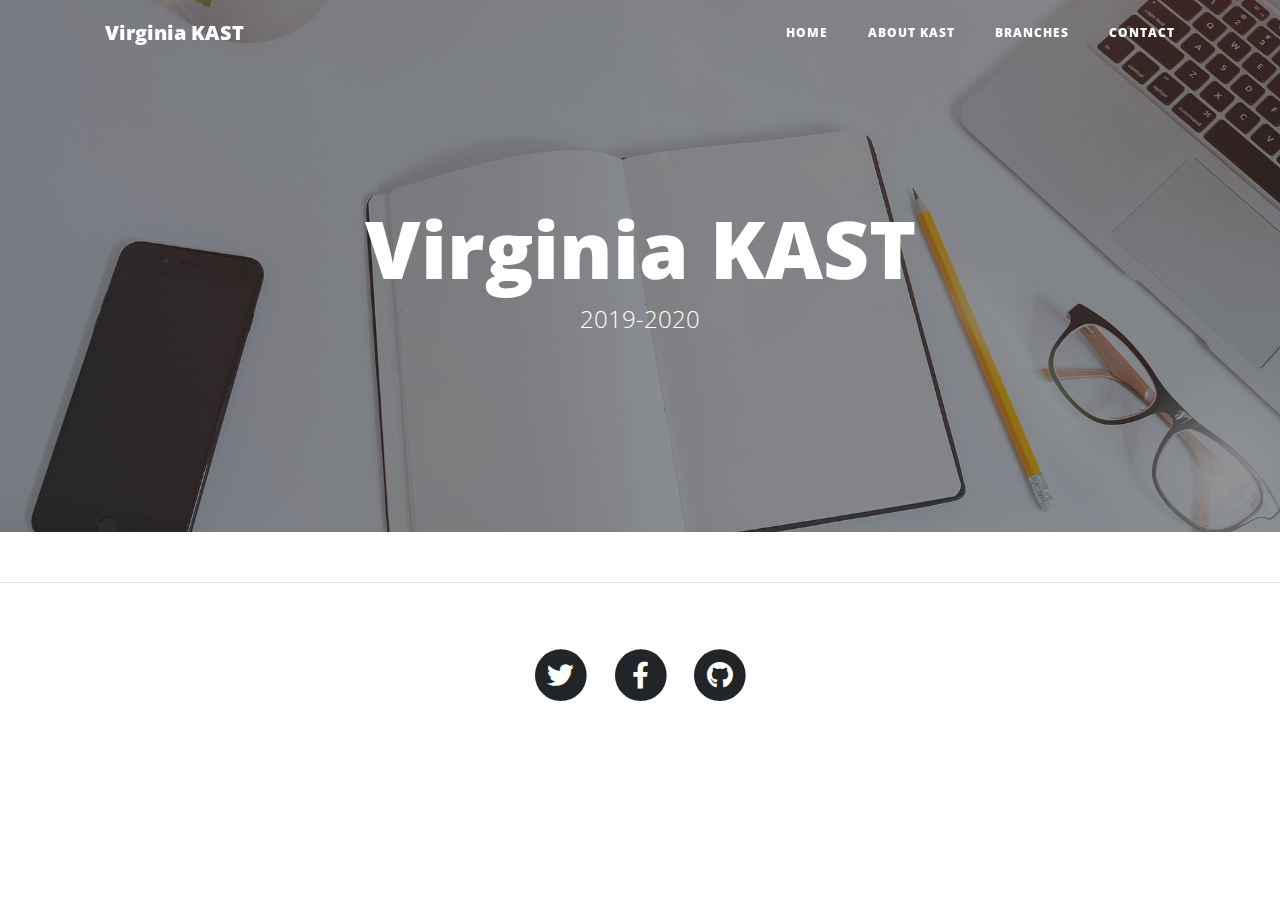
==== index.html @ d70a3e86 "css updates" ====
<!DOCTYPE html>
<html lang="en">

<head>

  <meta charset="utf-8">
  <meta name="viewport" content="width=device-width, initial-scale=1, shrink-to-fit=no">
  <meta name="description" content="">
  <meta name="author" content="">

  <title>Virginia KAST</title>

  <!-- Bootstrap core CSS -->
  <link href="vendor/bootstrap/css/bootstrap.min.css" rel="stylesheet">

  <!-- Custom fonts for this template -->
  <link href="vendor/fontawesome-free/css/all.min.css" rel="stylesheet" type="text/css">
  <link href='https://fonts.googleapis.com/css?family=Lora:400,700,400italic,700italic' rel='stylesheet' type='text/css'>
  <link href='https://fonts.googleapis.com/css?family=Open+Sans:300italic,400italic,600italic,700italic,800italic,400,300,600,700,800' rel='stylesheet' type='text/css'>

  <!-- Custom styles for this template -->
  <link href="css/clean-blog.css" rel="stylesheet">
  <link href="css/clean-blog.min.css" rel="stylesheet">
  <link href="css/index.css" rel="stylesheet">

</head>

<body>

  <!-- Navigation -->
  <nav class="navbar navbar-expand-lg navbar-light fixed-top" id="mainNav">
    <div class="container">
      <a class="navbar-brand topBar" href="index.html">Virginia KAST</a>
      <button class="navbar-toggler navbar-toggler-right" type="button" data-toggle="collapse" data-target="#navbarResponsive" aria-controls="navbarResponsive" aria-expanded="false" aria-label="Toggle navigation">
        Menu
        <i class="fas fa-bars"></i>
      </button>
      <div class="collapse navbar-collapse" id="navbarResponsive">
        <ul class="navbar-nav ml-auto">
          <li class="nav-item">
            <a class="nav-link" href="index.html">Home</a>
          </li>
          <li class="nav-item">
            <a class="nav-link" href="about.html">About KAST</a>
          </li>
          <li class="nav-item">
            <div class = "dropdown">
              <button class = "dropbtn">Branches</button>
              <!--<button class="dropbtn nav-link">Branches</button>-->
              <div class = "dropdown-content">
                <a href="branches.html">Overview</a>
                <a href="#">TJHSST</a>
              </div>
            </div>
            <!--<a class="nav-link" href="post.html">Branches</a>-->
          </li>
          <li class="nav-item">
            <a class="nav-link" href="contact.html">Contact</a>
          </li>
        </ul>
      </div>
    </div>
  </nav>

  <!-- Page Header -->
  <header class="masthead" style="background-image: url('img/home-bg.jpg')">
    <div class="overlay"></div>
    <div class="container">
      <div class="row">
        <div class="col-lg-8 col-md-10 mx-auto">
          <div class="site-heading">
            <h1>Virginia KAST</h1>
            <span class="subheading">2019-2020</span>
          </div>
        </div>
      </div>
    </div>
  </header>

  <!-- Main Content -->
  <!--
  <div class="container">
    <div class="row">
      <div class="col-lg-8 col-md-10 mx-auto">
        <div class="post-preview">
          <a href="post.html">
            <h2 class="post-title">
              Man must explore, and this is exploration at its greatest
            </h2>
            <h3 class="post-subtitle">
              Problems look mighty small from 150 miles up
            </h3>
          </a>
          <p class="post-meta">Posted by
            <a href="#">Start Bootstrap</a>
            on September 24, 2019</p>
        </div>
        <hr>
        <div class="post-preview">
          <a href="post.html">
            <h2 class="post-title">
              I believe every human has a finite number of heartbeats. I don't intend to waste any of mine.
            </h2>
          </a>
          <p class="post-meta">Posted by
            <a href="#">Start Bootstrap</a>
            on September 18, 2019</p>
        </div>
        <hr>
        <div class="post-preview">
          <a href="post.html">
            <h2 class="post-title">
              Science has not yet mastered prophecy
            </h2>
            <h3 class="post-subtitle">
              We predict too much for the next year and yet far too little for the next ten.
            </h3>
          </a>
          <p class="post-meta">Posted by
            <a href="#">Start Bootstrap</a>
            on August 24, 2019</p>
        </div>
        <hr>
        <div class="post-preview">
          <a href="post.html">
            <h2 class="post-title">
              Failure is not an option
            </h2>
            <h3 class="post-subtitle">
              Many say exploration is part of our destiny, but it’s actually our duty to future generations.
            </h3>
          </a>
          <p class="post-meta">Posted by
            <a href="#">Start Bootstrap</a>
            on July 8, 2019</p>
        </div>
        <hr>
        
        <div class="clearfix">
          <a class="btn btn-primary float-right" href="#">Older Posts &rarr;</a>
        </div>
      </div>
    </div>
  </div>
  -->
  
  <hr>

  <!-- Footer -->
  <footer>
    <div class="container">
      <div class="row">
        <div class="col-lg-8 col-md-10 mx-auto">
          <ul class="list-inline text-center">
            <li class="list-inline-item">
              <a href="https://twitter.com/kastnational">
                <span class="fa-stack fa-lg">
                  <i class="fas fa-circle fa-stack-2x"></i>
                  <i class="fab fa-twitter fa-stack-1x fa-inverse"></i>
                </span>
              </a>
            </li>
            <li class="list-inline-item">
              <a href="https://www.facebook.com/kastnonprofit/">
                <span class="fa-stack fa-lg">
                  <i class="fas fa-circle fa-stack-2x"></i>
                  <i class="fab fa-facebook-f fa-stack-1x fa-inverse"></i>
                </span>
              </a>
            </li>
            <li class="list-inline-item">
              <a href="https://kast.org/">
                <span class="fa-stack fa-lg">
                  <i class="fas fa-circle fa-stack-2x"></i>
                  <i class="fab fa-github fa-stack-1x fa-inverse"></i>
                </span>
              </a>
            </li>
          </ul>
          <!--<p>Created and maintained by Khushi Chawla</p>--> 
        </div>
      </div>
    </div>
  </footer>

  <!-- Bootstrap core JavaScript -->
  <script src="vendor/jquery/jquery.min.js"></script>
  <script src="vendor/bootstrap/js/bootstrap.bundle.min.js"></script>

  <!-- Custom scripts for this template -->
  <script src="js/clean-blog.min.js"></script>

</body>

</html>
---- css/clean-blog.css ----
/*!
 * Start Bootstrap - Clean Blog v5.0.8 (https://startbootstrap.com/template-overviews/clean-blog)
 * Copyright 2013-2019 Start Bootstrap
 * Licensed under MIT (https://github.com/BlackrockDigital/startbootstrap-clean-blog/blob/master/LICENSE)
 */

/*
 blue: 03006D
 yellow: FDC30A
*/

body {
  font-size: 20px;
  color: #212529;
  font-family: 'Lora', 'Times New Roman', serif;
}

p {
  line-height: 1.5;
  margin: 30px 0;
}

p a {
  text-decoration: underline;
}

h1,
h2,
h3,
h4,
h5,
h6 {
  font-weight: 800;
  font-family: 'Open Sans', 'Helvetica Neue', Helvetica, Arial, sans-serif;
}

a {
  color: #212529;
  transition: all 0.2s;
}

a:focus, a:hover {
  color: #0085A1;
}

blockquote {
  font-style: italic;
  color: #868e96;
}

.section-heading {
  font-size: 36px;
  font-weight: 700;
  margin-top: 60px;
}

.caption {
  font-size: 14px;
  font-style: italic;
  display: block;
  margin: 0;
  padding: 10px;
  text-align: center;
  border-bottom-right-radius: 5px;
  border-bottom-left-radius: 5px;
}

::-moz-selection {
  color: #fff;
  background: #0085A1;
  text-shadow: none;
}

::selection {
  color: #fff;
  background: #0085A1;
  text-shadow: none;
}

img::-moz-selection {
  color: #fff;
  background: transparent;
}

img::selection {
  color: #fff;
  background: transparent;
}

img::-moz-selection {
  color: #fff;
  background: transparent;
}

#mainNav {
  position: absolute;
  border-bottom: 1px solid #e9ecef;
  background-color: white;
  font-family: 'Open Sans', 'Helvetica Neue', Helvetica, Arial, sans-serif;
}

#mainNav .navbar-brand {
  font-weight: 800;
  color: #343a40;
}

#mainNav .navbar-toggler {
  font-size: 12px;
  font-weight: 800;
  padding: 13px;
  text-transform: uppercase;
  color: #343a40;
}

#mainNav .navbar-nav > li.nav-item > a {
  font-size: 12px;
  font-weight: 800;
  letter-spacing: 1px;
  text-transform: uppercase;
}

@media only screen and (min-width: 992px) {
  #mainNav {
    border-bottom: 1px solid transparent;
    background: transparent;
  }
  #mainNav .navbar-brand {
    padding: 10px 20px;
    color: #fff;
  }
  #mainNav .navbar-brand:focus, #mainNav .navbar-brand:hover {
    color: rgba(255, 255, 255, 0.8);
  }
  #mainNav .navbar-nav > li.nav-item > a {
    padding: 10px 20px;
    color: #fff;
  }
  #mainNav .navbar-nav > li.nav-item > a:focus, #mainNav .navbar-nav > li.nav-item > a:hover {
    color: rgba(255, 255, 255, 0.8);
  }
}

@media only screen and (min-width: 992px) {
  #mainNav {
    transition: background-color 0.2s;
    /* Force Hardware Acceleration in WebKit */
    transform: translate3d(0, 0, 0);
    -webkit-backface-visibility: hidden;
  }
  #mainNav.is-fixed {
    /* when the user scrolls down, we hide the header right above the viewport */
    position: fixed;
    top: -67px;
    transition: transform 0.2s;
    border-bottom: 1px solid white;
    background-color: rgba(255, 255, 255, 0.9);
  }
  #mainNav.is-fixed .navbar-brand {
    color: #212529;
  }
  #mainNav.is-fixed .navbar-brand:focus, #mainNav.is-fixed .navbar-brand:hover {
    color: #0085A1;
  }
  #mainNav.is-fixed .navbar-nav > li.nav-item > a {
    color: #212529;
  }
  #mainNav.is-fixed .navbar-nav > li.nav-item > a:focus, #mainNav.is-fixed .navbar-nav > li.nav-item > a:hover {
    color: #0085A1;
  }
  #mainNav.is-visible {
    /* if the user changes the scrolling direction, we show the header */
    transform: translate3d(0, 100%, 0);
  }
}

header.masthead {
  margin-bottom: 50px;
  background: no-repeat center center;
  background-color: #868e96;
  background-attachment: scroll;
  position: relative;
  background-size: cover;
}

header.masthead .overlay {
  position: absolute;
  top: 0;
  left: 0;
  height: 100%;
  width: 100%;
  background-color: #212529;
  opacity: 0.5;
}

header.masthead .page-heading,
header.masthead .post-heading,
header.masthead .site-heading {
  padding: 200px 0 150px;
  color: white;
}

@media only screen and (min-width: 768px) {
  header.masthead .page-heading,
  header.masthead .post-heading,
  header.masthead .site-heading {
    padding: 200px 0;
  }
}

header.masthead .page-heading,
header.masthead .site-heading {
  text-align: center;
}

header.masthead .page-heading h1,
header.masthead .site-heading h1 {
  font-size: 50px;
  margin-top: 0;
}

header.masthead .page-heading .subheading,
header.masthead .site-heading .subheading {
  font-size: 24px;
  font-weight: 300;
  line-height: 1.1;
  display: block;
  margin: 10px 0 0;
  font-family: 'Open Sans', 'Helvetica Neue', Helvetica, Arial, sans-serif;
}

@media only screen and (min-width: 768px) {
  header.masthead .page-heading h1,
  header.masthead .site-heading h1 {
    font-size: 80px;
  }
}

header.masthead .post-heading h1 {
  font-size: 35px;
}

header.masthead .post-heading .meta,
header.masthead .post-heading .subheading {
  line-height: 1.1;
  display: block;
}

header.masthead .post-heading .subheading {
  font-size: 24px;
  font-weight: 600;
  margin: 10px 0 30px;
  font-family: 'Open Sans', 'Helvetica Neue', Helvetica, Arial, sans-serif;
}

header.masthead .post-heading .meta {
  font-size: 20px;
  font-weight: 300;
  font-style: italic;
  font-family: 'Lora', 'Times New Roman', serif;
}

header.masthead .post-heading .meta a {
  color: #fff;
}

@media only screen and (min-width: 768px) {
  header.masthead .post-heading h1 {
    font-size: 55px;
  }
  header.masthead .post-heading .subheading {
    font-size: 30px;
  }
}

.post-preview > a {
  color: #212529;
}

.post-preview > a:focus, .post-preview > a:hover {
  text-decoration: none;
  color: #0085A1;
}

.post-preview > a > .post-title {
  font-size: 30px;
  margin-top: 30px;
  margin-bottom: 10px;
}

.post-preview > a > .post-subtitle {
  font-weight: 300;
  margin: 0 0 10px;
}

.post-preview > .post-meta {
  font-size: 18px;
  font-style: italic;
  margin-top: 0;
  color: #868e96;
}

.post-preview > .post-meta > a {
  text-decoration: none;
  color: #212529;
}

.post-preview > .post-meta > a:focus, .post-preview > .post-meta > a:hover {
  text-decoration: underline;
  color: #0085A1;
}

@media only screen and (min-width: 768px) {
  .post-preview > a > .post-title {
    font-size: 36px;
  }
}

.floating-label-form-group {
  font-size: 14px;
  position: relative;
  margin-bottom: 0;
  padding-bottom: 0.5em;
  border-bottom: 1px solid #dee2e6;
}

.floating-label-form-group input,
.floating-label-form-group textarea {
  font-size: 1.5em;
  position: relative;
  z-index: 1;
  padding: 0;
  resize: none;
  border: none;
  border-radius: 0;
  background: none;
  box-shadow: none !important;
  font-family: 'Lora', 'Times New Roman', serif;
}

.floating-label-form-group input::-webkit-input-placeholder,
.floating-label-form-group textarea::-webkit-input-placeholder {
  color: #868e96;
  font-family: 'Lora', 'Times New Roman', serif;
}

.floating-label-form-group label {
  font-size: 0.85em;
  line-height: 1.764705882em;
  position: relative;
  z-index: 0;
  top: 2em;
  display: block;
  margin: 0;
  transition: top 0.3s ease, opacity 0.3s ease;
  vertical-align: middle;
  vertical-align: baseline;
  opacity: 0;
}

.floating-label-form-group .help-block {
  margin: 15px 0;
}

.floating-label-form-group-with-value label {
  top: 0;
  opacity: 1;
}

.floating-label-form-group-with-focus label {
  color: #0085A1;
}

form .form-group:first-child .floating-label-form-group {
  border-top: 1px solid #dee2e6;
}

footer {
  padding: 50px 0 65px;
}

footer .list-inline {
  margin: 0;
  padding: 0;
}

footer .copyright {
  font-size: 14px;
  margin-bottom: 0;
  text-align: center;
}

.btn {
  font-size: 14px;
  font-weight: 800;
  padding: 15px 25px;
  letter-spacing: 1px;
  text-transform: uppercase;
  border-radius: 0;
  font-family: 'Open Sans', 'Helvetica Neue', Helvetica, Arial, sans-serif;
}

.btn-primary {
  background-color: #0085A1;
  border-color: #0085A1;
}

.btn-primary:hover, .btn-primary:focus, .btn-primary:active {
  color: #fff;
  background-color: #00657b !important;
  border-color: #00657b !important;
}

.btn-lg {
  font-size: 16px;
  padding: 25px 35px;
}

/* Dropdown Button */
.dropbtn {
  padding: 10px 20px;
  color: #fff;
  font-size: 12px;
  font-weight: 800;
  letter-spacing: 1px;
  text-transform: uppercase; 
  background-color: transparent;
  border: none;
  transition: all .2s;

}

/* The container <div> - needed to position the dropdown content */
/*.dropdown {
  position: relative;
  display: inline-block;
}*/

/* Dropdown Content (Hidden by Default) */
.dropdown-content {
  display: none;
  position: absolute;
  background-color: #f1f1f1;
  min-width: 120px;
  /*box-shadow: 0px 8px 16px 0px rgba(0,0,0,0.2);*/
  z-index: 1;
}

/* Links inside the dropdown */
.dropdown-content a {
  color: black;
  padding: 12px 10px;
  text-decoration: none;
  font-size: 12px;
  font-weight: 600;
  letter-spacing: 1px;
  text-transform: uppercase;
  display: block;
  color: grey; 
}

/* Change color of dropdown links on hover */
.dropdown-content a:hover {
  /*background-color: #FDC30A;
  color: white;*/
  background-color: lightgrey;
  color: white;
}

/* Show the dropdown menu on hover */
.dropdown:hover .dropdown-content {display: block;}

/* Change the background color of the dropdown button when the dropdown content is shown */
.dropdown:hover .dropbtn {color: #E0E0E1}
---- css/clean-blog.min.css ----
/*!
 * Start Bootstrap - Clean Blog v5.0.8 (https://startbootstrap.com/template-overviews/clean-blog)
 * Copyright 2013-2019 Start Bootstrap
 * Licensed under MIT (https://github.com/BlackrockDigital/startbootstrap-clean-blog/blob/master/LICENSE)
 */body{font-size:20px;color:#212529;font-family:Lora,'Times New Roman',serif}p{line-height:1.5;margin:30px 0}p a{text-decoration:underline}h1,h2,h3,h4,h5,h6{font-weight:800;font-family:'Open Sans','Helvetica Neue',Helvetica,Arial,sans-serif}a{color:#212529;transition:all .2s}a:focus,a:hover{color:#0085a1}blockquote{font-style:italic;color:#868e96}.section-heading{font-size:36px;font-weight:700;margin-top:60px}.caption{font-size:14px;font-style:italic;display:block;margin:0;padding:10px;text-align:center;border-bottom-right-radius:5px;border-bottom-left-radius:5px}::-moz-selection{color:#fff;background:#0085a1;text-shadow:none}::selection{color:#fff;background:#0085a1;text-shadow:none}img::-moz-selection{color:#fff;background:0 0}img::selection{color:#fff;background:0 0}img::-moz-selection{color:#fff;background:0 0}#mainNav{position:absolute;border-bottom:1px solid #e9ecef;background-color:#fff;font-family:'Open Sans','Helvetica Neue',Helvetica,Arial,sans-serif}#mainNav .navbar-brand{font-weight:800;color:#343a40}#mainNav .navbar-toggler{font-size:12px;font-weight:800;padding:13px;text-transform:uppercase;color:#343a40}#mainNav .navbar-nav>li.nav-item>a{font-size:12px;font-weight:800;letter-spacing:1px;text-transform:uppercase}@media only screen and (min-width:992px){#mainNav{border-bottom:1px solid transparent;background:0 0}#mainNav .navbar-brand{padding:10px 20px;color:#fff}#mainNav .navbar-brand:focus,#mainNav .navbar-brand:hover{color:rgba(255,255,255,.8)}#mainNav .navbar-nav>li.nav-item>a{padding:10px 20px;color:#fff}#mainNav .navbar-nav>li.nav-item>a:focus,#mainNav .navbar-nav>li.nav-item>a:hover{color:rgba(255,255,255,.8)}}@media only screen and (min-width:992px){#mainNav{transition:background-color .2s;transform:translate3d(0,0,0);-webkit-backface-visibility:hidden}#mainNav.is-fixed{position:fixed;top:-67px;transition:transform .2s;border-bottom:1px solid #fff;background-color:rgba(255,255,255,.9)}#mainNav.is-fixed .navbar-brand{color:#212529}#mainNav.is-fixed .navbar-brand:focus,#mainNav.is-fixed .navbar-brand:hover{color:#0085a1}#mainNav.is-fixed .navbar-nav>li.nav-item>a{color:#212529}#mainNav.is-fixed .navbar-nav>li.nav-item>a:focus,#mainNav.is-fixed .navbar-nav>li.nav-item>a:hover{color:#0085a1}#mainNav.is-visible{transform:translate3d(0,100%,0)}}header.masthead{margin-bottom:50px;background:no-repeat center center;background-color:#868e96;background-attachment:scroll;position:relative;background-size:cover}header.masthead .overlay{position:absolute;top:0;left:0;height:100%;width:100%;background-color:#212529;opacity:.5}header.masthead .page-heading,header.masthead .post-heading,header.masthead .site-heading{padding:200px 0 150px;color:#fff}@media only screen and (min-width:768px){header.masthead .page-heading,header.masthead .post-heading,header.masthead .site-heading{padding:200px 0}}header.masthead .page-heading,header.masthead .site-heading{text-align:center}header.masthead .page-heading h1,header.masthead .site-heading h1{font-size:50px;margin-top:0}header.masthead .page-heading .subheading,header.masthead .site-heading .subheading{font-size:24px;font-weight:300;line-height:1.1;display:block;margin:10px 0 0;font-family:'Open Sans','Helvetica Neue',Helvetica,Arial,sans-serif}@media only screen and (min-width:768px){header.masthead .page-heading h1,header.masthead .site-heading h1{font-size:80px}}header.masthead .post-heading h1{font-size:35px}header.masthead .post-heading .meta,header.masthead .post-heading .subheading{line-height:1.1;display:block}header.masthead .post-heading .subheading{font-size:24px;font-weight:600;margin:10px 0 30px;font-family:'Open Sans','Helvetica Neue',Helvetica,Arial,sans-serif}header.masthead .post-heading .meta{font-size:20px;font-weight:300;font-style:italic;font-family:Lora,'Times New Roman',serif}header.masthead .post-heading .meta a{color:#fff}@media only screen and (min-width:768px){header.masthead .post-heading h1{font-size:55px}header.masthead .post-heading .subheading{font-size:30px}}.post-preview>a{color:#212529}.post-preview>a:focus,.post-preview>a:hover{text-decoration:none;color:#0085a1}.post-preview>a>.post-title{font-size:30px;margin-top:30px;margin-bottom:10px}.post-preview>a>.post-subtitle{font-weight:300;margin:0 0 10px}.post-preview>.post-meta{font-size:18px;font-style:italic;margin-top:0;color:#868e96}.post-preview>.post-meta>a{text-decoration:none;color:#212529}.post-preview>.post-meta>a:focus,.post-preview>.post-meta>a:hover{text-decoration:underline;color:#0085a1}@media only screen and (min-width:768px){.post-preview>a>.post-title{font-size:36px}}.floating-label-form-group{font-size:14px;position:relative;margin-bottom:0;padding-bottom:.5em;border-bottom:1px solid #dee2e6}.floating-label-form-group input,.floating-label-form-group textarea{font-size:1.5em;position:relative;z-index:1;padding:0;resize:none;border:none;border-radius:0;background:0 0;box-shadow:none!important;font-family:Lora,'Times New Roman',serif}.floating-label-form-group input::-webkit-input-placeholder,.floating-label-form-group textarea::-webkit-input-placeholder{color:#868e96;font-family:Lora,'Times New Roman',serif}.floating-label-form-group label{font-size:.85em;line-height:1.764705882em;position:relative;z-index:0;top:2em;display:block;margin:0;transition:top .3s ease,opacity .3s ease;vertical-align:middle;vertical-align:baseline;opacity:0}.floating-label-form-group .help-block{margin:15px 0}.floating-label-form-group-with-value label{top:0;opacity:1}.floating-label-form-group-with-focus label{color:#0085a1}form .form-group:first-child .floating-label-form-group{border-top:1px solid #dee2e6}footer{padding:50px 0 65px}footer .list-inline{margin:0;padding:0}footer .copyright{font-size:14px;margin-bottom:0;text-align:center}.btn{font-size:14px;font-weight:800;padding:15px 25px;letter-spacing:1px;text-transform:uppercase;border-radius:0;font-family:'Open Sans','Helvetica Neue',Helvetica,Arial,sans-serif}.btn-primary{background-color:#0085a1;border-color:#0085a1}.btn-primary:active,.btn-primary:focus,.btn-primary:hover{color:#fff;background-color:#00657b!important;border-color:#00657b!important}.btn-lg{font-size:16px;padding:25px 35px}
---- css/index.css ----
.topBar {
  color: #1224C0;
}
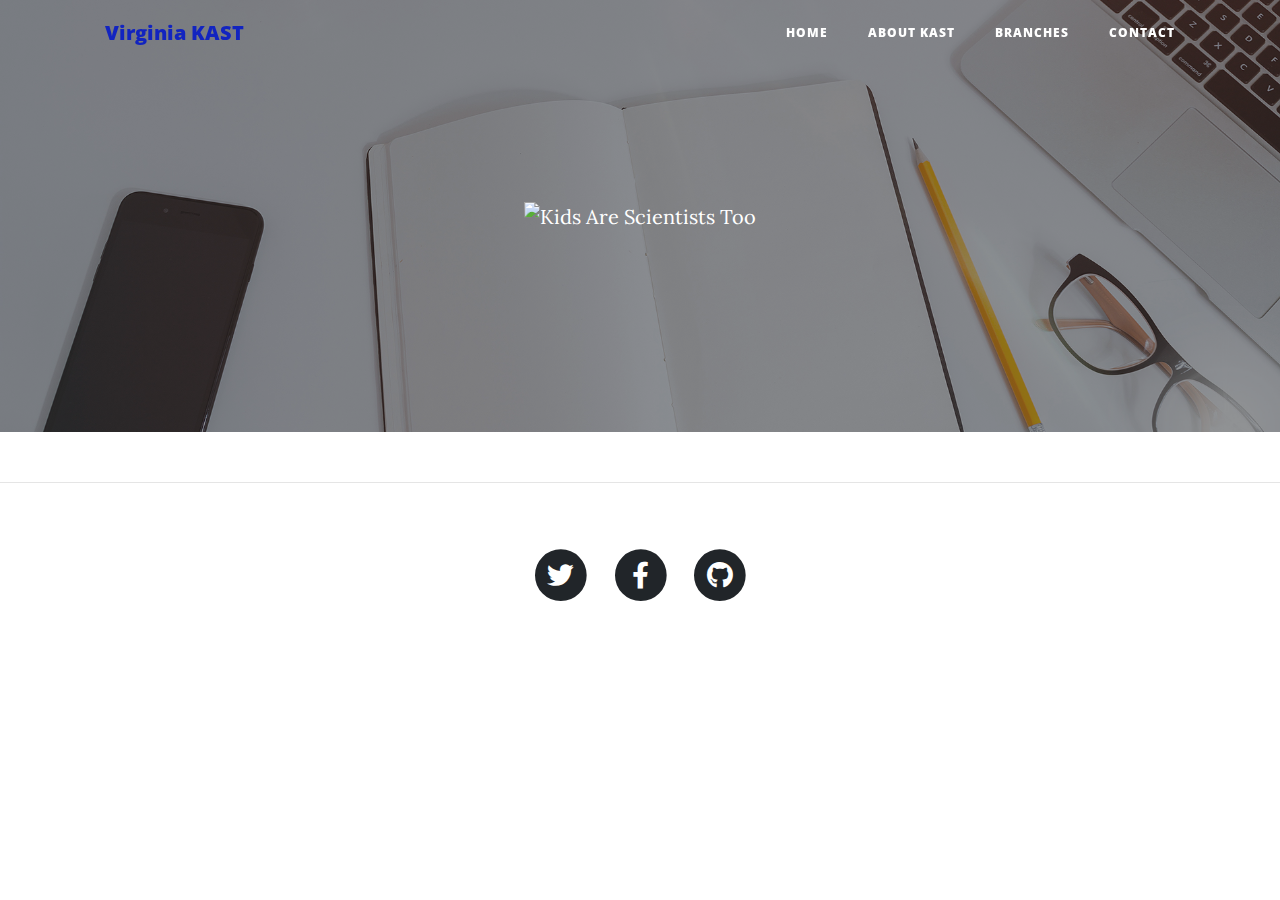
==== commit 9c10982b: "home page image" ====
--- a/index.html
+++ b/index.html
@@ -69,8 +69,7 @@
       <div class="row">
         <div class="col-lg-8 col-md-10 mx-auto">
           <div class="site-heading">
-            <h1>Virginia KAST</h1>
-            <span class="subheading">2019-2020</span>
+            <img src="kast-logo.png" alt="Kids Are Scientists Too">
           </div>
         </div>
       </div>
--- a/css/index.css
+++ b/css/index.css
@@ -1,3 +1,3 @@
 .topBar {
-  color: #1224C0;
+  color: #1224C0 !important;
 }
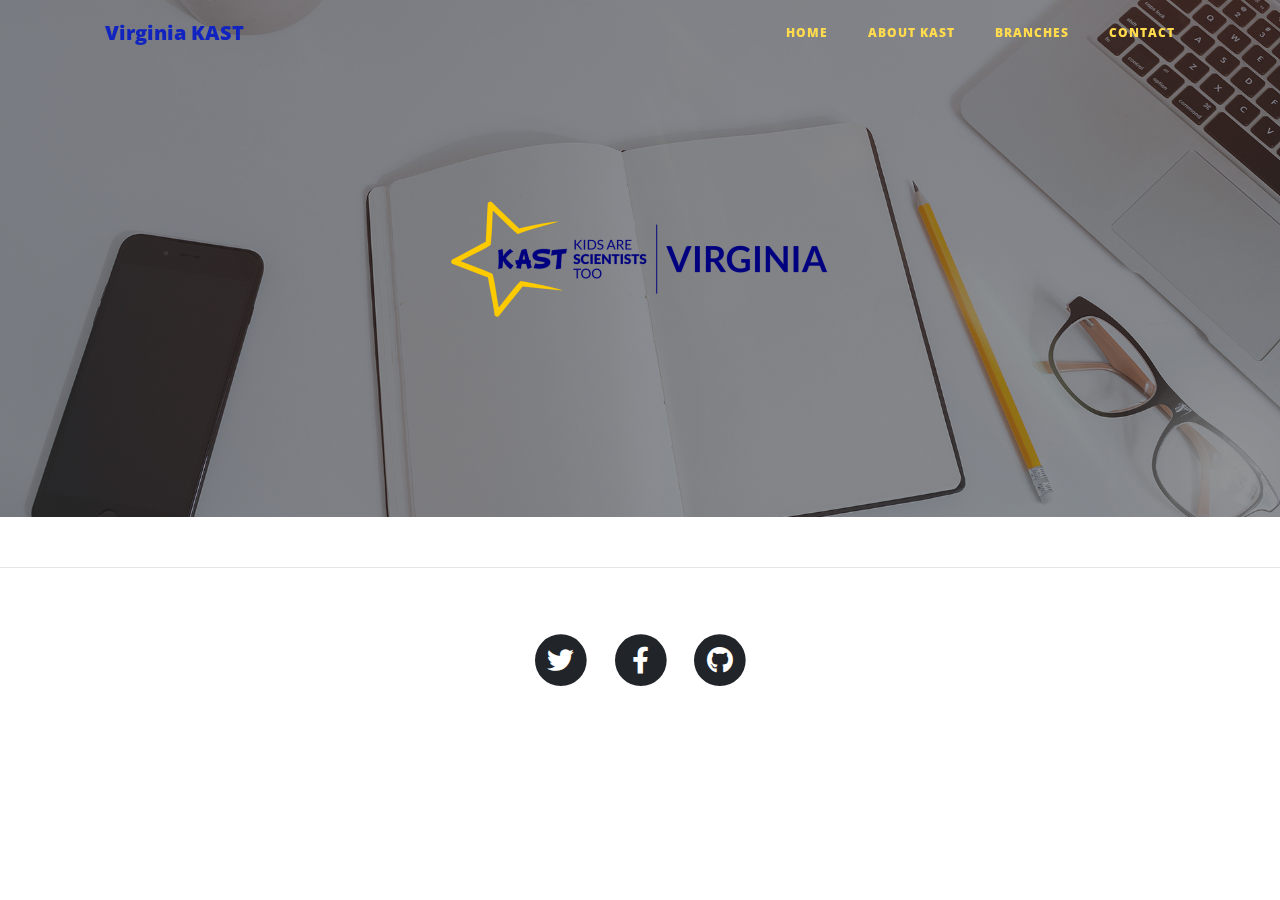
==== commit 49473ecb: "css updates" ====
--- a/index.html
+++ b/index.html
@@ -38,14 +38,14 @@
       <div class="collapse navbar-collapse" id="navbarResponsive">
         <ul class="navbar-nav ml-auto">
           <li class="nav-item">
-            <a class="nav-link" href="index.html">Home</a>
+            <a class="nav-link tabs" href="index.html">Home</a>
           </li>
           <li class="nav-item">
-            <a class="nav-link" href="about.html">About KAST</a>
+            <a class="nav-link tabs" href="about.html">About KAST</a>
           </li>
           <li class="nav-item">
             <div class = "dropdown">
-              <button class = "dropbtn">Branches</button>
+              <button class = "dropbtn tabs">Branches</button>
               <!--<button class="dropbtn nav-link">Branches</button>-->
               <div class = "dropdown-content">
                 <a href="branches.html">Overview</a>
@@ -55,7 +55,7 @@
             <!--<a class="nav-link" href="post.html">Branches</a>-->
           </li>
           <li class="nav-item">
-            <a class="nav-link" href="contact.html">Contact</a>
+            <a class="nav-link tabs" href="contact.html">Contact</a>
           </li>
         </ul>
       </div>
@@ -69,7 +69,7 @@
       <div class="row">
         <div class="col-lg-8 col-md-10 mx-auto">
           <div class="site-heading">
-            <img src="kast-logo.png" alt="Kids Are Scientists Too">
+            <img src="img/kast-logo.png" alt="Kids Are Scientists Too">
           </div>
         </div>
       </div>
--- a/css/index.css
+++ b/css/index.css
@@ -1,3 +1,7 @@
 .topBar {
   color: #1224C0 !important;
 }
+
+.tabs {
+  color: #ffdb4d !important;
+}
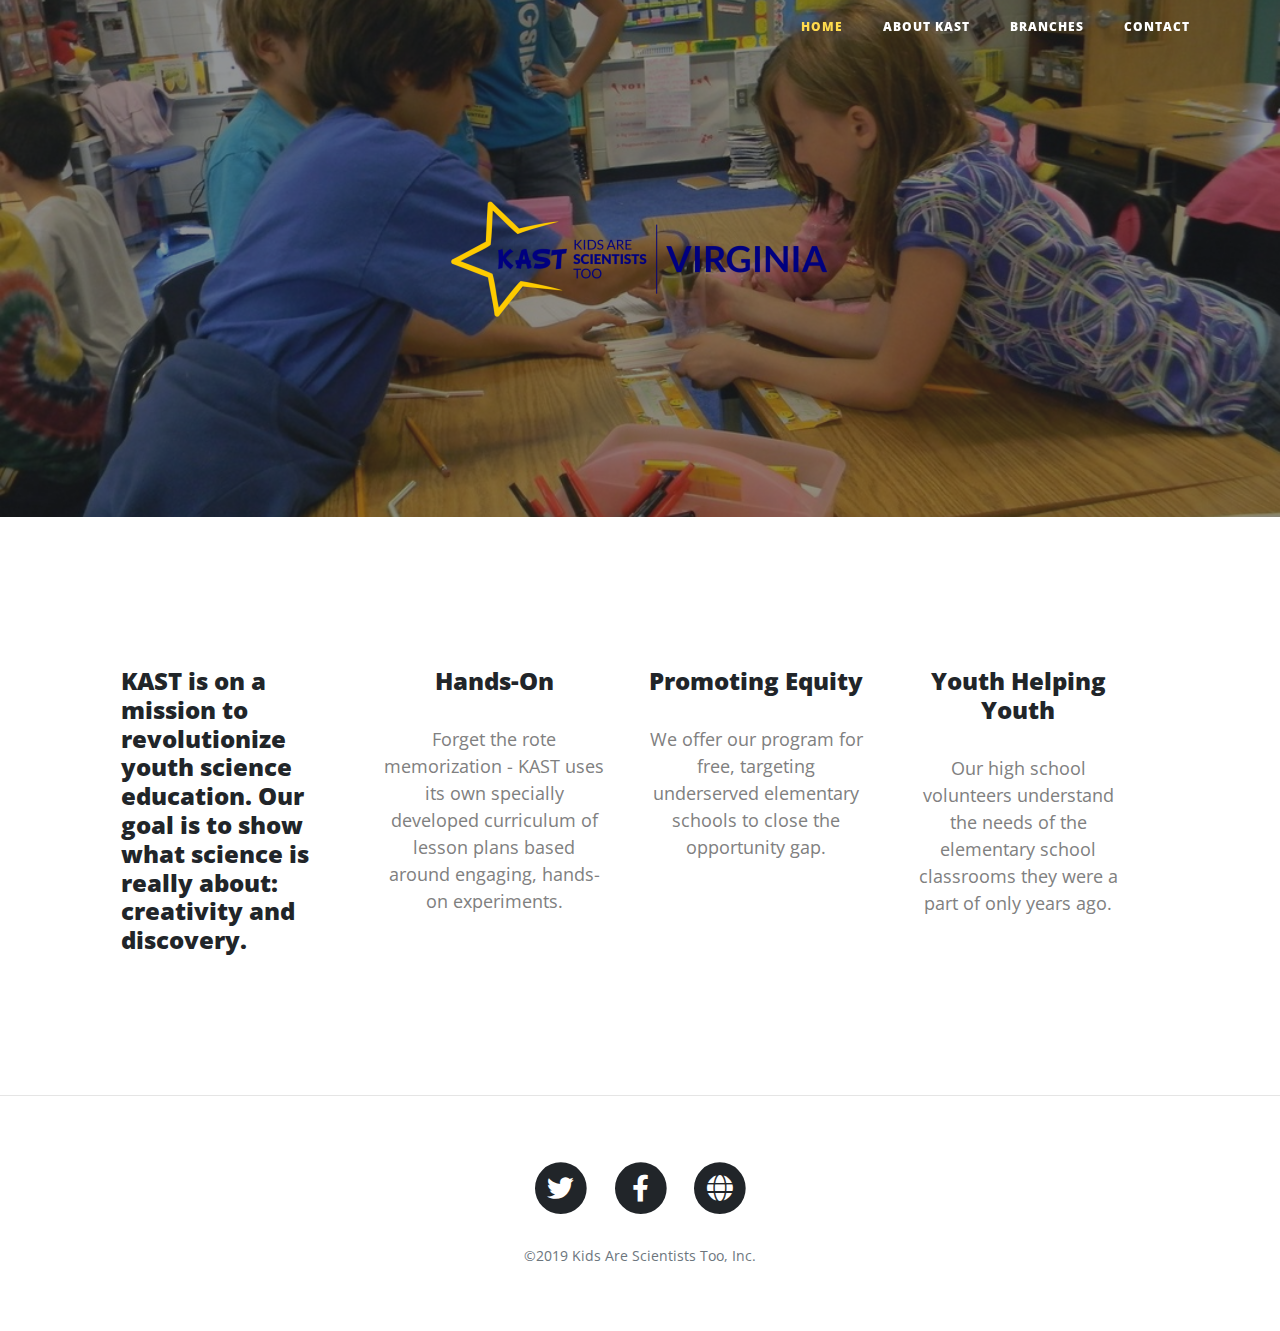
==== commit 307d982b: "basic info/formatting" ====
--- a/index.html
+++ b/index.html
@@ -30,8 +30,7 @@
   <!-- Navigation -->
   <nav class="navbar navbar-expand-lg navbar-light fixed-top" id="mainNav">
     <div class="container">
-      <a class="navbar-brand topBar" href="index.html">Virginia KAST</a>
-      <button class="navbar-toggler navbar-toggler-right" type="button" data-toggle="collapse" data-target="#navbarResponsive" aria-controls="navbarResponsive" aria-expanded="false" aria-label="Toggle navigation">
+     <button class="navbar-toggler navbar-toggler-right" type="button" data-toggle="collapse" data-target="#navbarResponsive" aria-controls="navbarResponsive" aria-expanded="false" aria-label="Toggle navigation">
         Menu
         <i class="fas fa-bars"></i>
       </button>
@@ -41,21 +40,23 @@
             <a class="nav-link tabs" href="index.html">Home</a>
           </li>
           <li class="nav-item">
-            <a class="nav-link tabs" href="about.html">About KAST</a>
+            <a class="nav-link" href="about.html">About KAST</a>
           </li>
           <li class="nav-item">
             <div class = "dropdown">
-              <button class = "dropbtn tabs">Branches</button>
+              <button class = "dropbtn">Branches</button>
               <!--<button class="dropbtn nav-link">Branches</button>-->
-              <div class = "dropdown-content">
-                <a href="branches.html">Overview</a>
-                <a href="#">TJHSST</a>
-              </div>
+              <div class = "dropdown-content"> 
+                <a href="liberty.html">Liberty High School</a>
+                <a href="maggie.html">Maggie Walker Governer's School</a>
+                <a href="midlothian.html">Midlothian High School</a>
+                <a href="tjhsst.html">TJHSST</a>
+              </div>              
             </div>
             <!--<a class="nav-link" href="post.html">Branches</a>-->
           </li>
           <li class="nav-item">
-            <a class="nav-link tabs" href="contact.html">Contact</a>
+            <a class="nav-link" href="contact.html">Contact</a>
           </li>
         </ul>
       </div>
@@ -76,8 +77,39 @@
     </div>
   </header>
 
-  <!-- Main Content -->
-  <!--
+
+    <p></p>
+    <div class = "row sidespacing">
+      <div class="column2"> 
+        <!--<img src="/w3images/team1.jpg" alt="Jane" style="width:100%">-->
+        <div class="container">
+          <h4>KAST is on a mission to revolutionize youth science education. Our goal is to show what science is really about: creativity and discovery.</h4> 
+        </div>
+      </div>
+      <div class = "column2">
+        <!--<img src="/w3images/team1.jpg" alt="Jane" style="width:100%">-->
+        <div class="container">
+          <h4 class = "centered">Hands-On</h4>
+          <p class = "centered position">Forget the rote memorization - KAST uses its own specially developed curriculum of lesson plans based around engaging, hands-on experiments.</p>
+        </div>
+      </div>
+      <div class = "column2">       
+        <!--<img src="/w3images/team1.jpg" alt="Jane" style="width:100%">-->
+        <div class="container">
+          <h4 class = "centered">Promoting Equity</h4>
+          <p class = "centered position">We offer our program for free, targeting underserved elementary schools to close the opportunity gap.</p>
+        </div>
+      </div>
+      <div class = "column2">       
+        <!--<img src="/w3images/team1.jpg" alt="Jane" style="width:100%">-->
+        <div class="container">
+          <h4 class = "centered">Youth Helping Youth</h4> 
+          <p class = "centered position">Our high school volunteers understand the needs of the elementary school classrooms they were a part of only years ago.</p>
+        </div>
+      </div>
+    </div>
+
+  <!-- Main Content 
   <div class="container">
     <div class="row">
       <div class="col-lg-8 col-md-10 mx-auto">
@@ -111,8 +143,7 @@
             <h2 class="post-title">
               Science has not yet mastered prophecy
             </h2>
-            <h3 class="post-subtitle">
-              We predict too much for the next year and yet far too little for the next ten.
+            <h3 class="post-subtitle">We predict too much for the next year and yet far too little for the next ten.
             </h3>
           </a>
           <p class="post-meta">Posted by
@@ -140,9 +171,9 @@
         </div>
       </div>
     </div>
-  </div>
-  -->
+  </div>-->
   
+
   <hr>
 
   <!-- Footer -->
@@ -171,11 +202,12 @@
               <a href="https://kast.org/">
                 <span class="fa-stack fa-lg">
                   <i class="fas fa-circle fa-stack-2x"></i>
-                  <i class="fab fa-github fa-stack-1x fa-inverse"></i>
+                  <i class="fa fa-globe fa-stack-1x fa-inverse"></i>
                 </span>
               </a>
             </li>
           </ul>
+	  <p class="copyright text-muted">©2019 Kids Are Scientists Too, Inc.</p>
           <!--<p>Created and maintained by Khushi Chawla</p>--> 
         </div>
       </div>
--- a/css/clean-blog.css
+++ b/css/clean-blog.css
@@ -109,7 +109,7 @@
   font-weight: 800;
   padding: 13px;
   text-transform: uppercase;
-  color: #343a40;
+  color: #1212a3;
 }
 
 #mainNav .navbar-nav > li.nav-item > a {
@@ -137,6 +137,7 @@
   }
   #mainNav .navbar-nav > li.nav-item > a:focus, #mainNav .navbar-nav > li.nav-item > a:hover {
     color: rgba(255, 255, 255, 0.8);
+    color: #1212a3 !important;
   }
 }
 
@@ -161,7 +162,13 @@
   #mainNav.is-fixed .navbar-brand:focus, #mainNav.is-fixed .navbar-brand:hover {
     color: #0085A1;
   }
+  #mainNav.is-fixed .navbar-brand:focus, #mainNav.is-fixed .dropbtn:hover {
+    color: #0085A1;
+  }
   #mainNav.is-fixed .navbar-nav > li.nav-item > a {
+    color: #212529;
+  }
+  #mainNav.is-fixed .dropbtn {
     color: #212529;
   }
   #mainNav.is-fixed .navbar-nav > li.nav-item > a:focus, #mainNav.is-fixed .navbar-nav > li.nav-item > a:hover {
@@ -400,14 +407,14 @@
 }
 
 .btn-primary {
-  background-color: #0085A1;
+  background-color: #1224C0 !important;
   border-color: #0085A1;
 }
 
 .btn-primary:hover, .btn-primary:focus, .btn-primary:active {
   color: #fff;
-  background-color: #00657b !important;
-  border-color: #00657b !important;
+  background-color: #1212a3 !important;
+  border-color: #1212a3 !important;
 }
 
 .btn-lg {
@@ -470,4 +477,4 @@
 .dropdown:hover .dropdown-content {display: block;}
 
 /* Change the background color of the dropdown button when the dropdown content is shown */
-.dropdown:hover .dropbtn {color: #E0E0E1}
+.dropdown:hover .dropbtn {color: #1212a3 !important}
--- a/css/index.css
+++ b/css/index.css
@@ -5,3 +5,58 @@
 .tabs {
   color: #ffdb4d !important;
 }
+
+
+.column {
+  float: left;
+  width: 31%;
+  margin-bottom: 16px;
+  padding: 0 8px;
+  font-size: 18px;
+}
+
+.column2 {
+  float: left;
+  width: 20%;
+  margin-bottom: 16px;
+  padding: 0 20px;
+  font-size: 18px;
+}
+
+.container {
+  padding: 0 16px;
+}
+
+.container::after, .row::after {
+  content: "";
+  clear: both;
+  display: table;
+}
+
+*, *:before, *:after {
+  box-sizing: inherit;
+}
+
+
+.position {
+  color: grey;
+}
+
+.sidespacing {
+  padding: 100px;
+}
+
+.centered {
+  text-align: center;
+}
+
+.centeredimg{
+  display: block;
+  margin-left: auto;
+  margin-right: auto;
+  background-size: cover !important;
+}
+
+p {
+  font-family: 'Open Sans','Helvetica Neue',Helvetica,Arial,sans-serif !important; 
+}
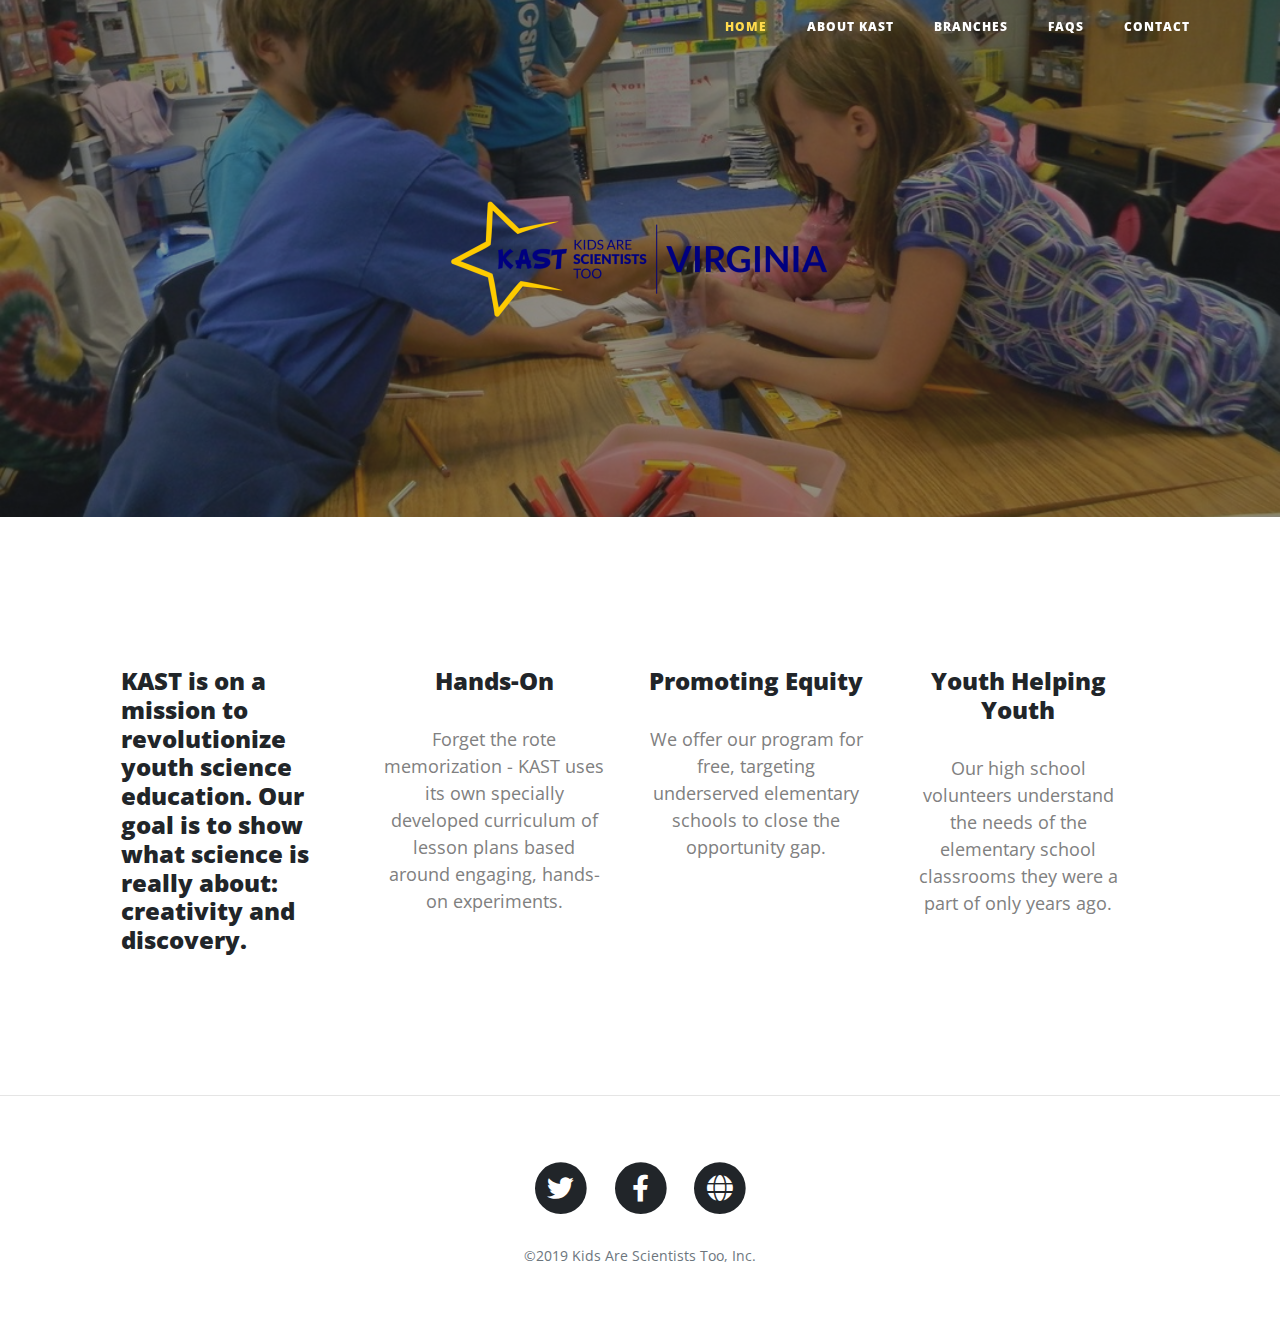
==== commit c6b76676: "changed tab order" ====
--- a/index.html
+++ b/index.html
@@ -54,6 +54,9 @@
               </div>              
             </div>
             <!--<a class="nav-link" href="post.html">Branches</a>-->
+          </li>
+          <li class="nav-item">
+            <a class="nav-link" href="faq.html">FAQs</a>
           </li>
           <li class="nav-item">
             <a class="nav-link" href="contact.html">Contact</a>
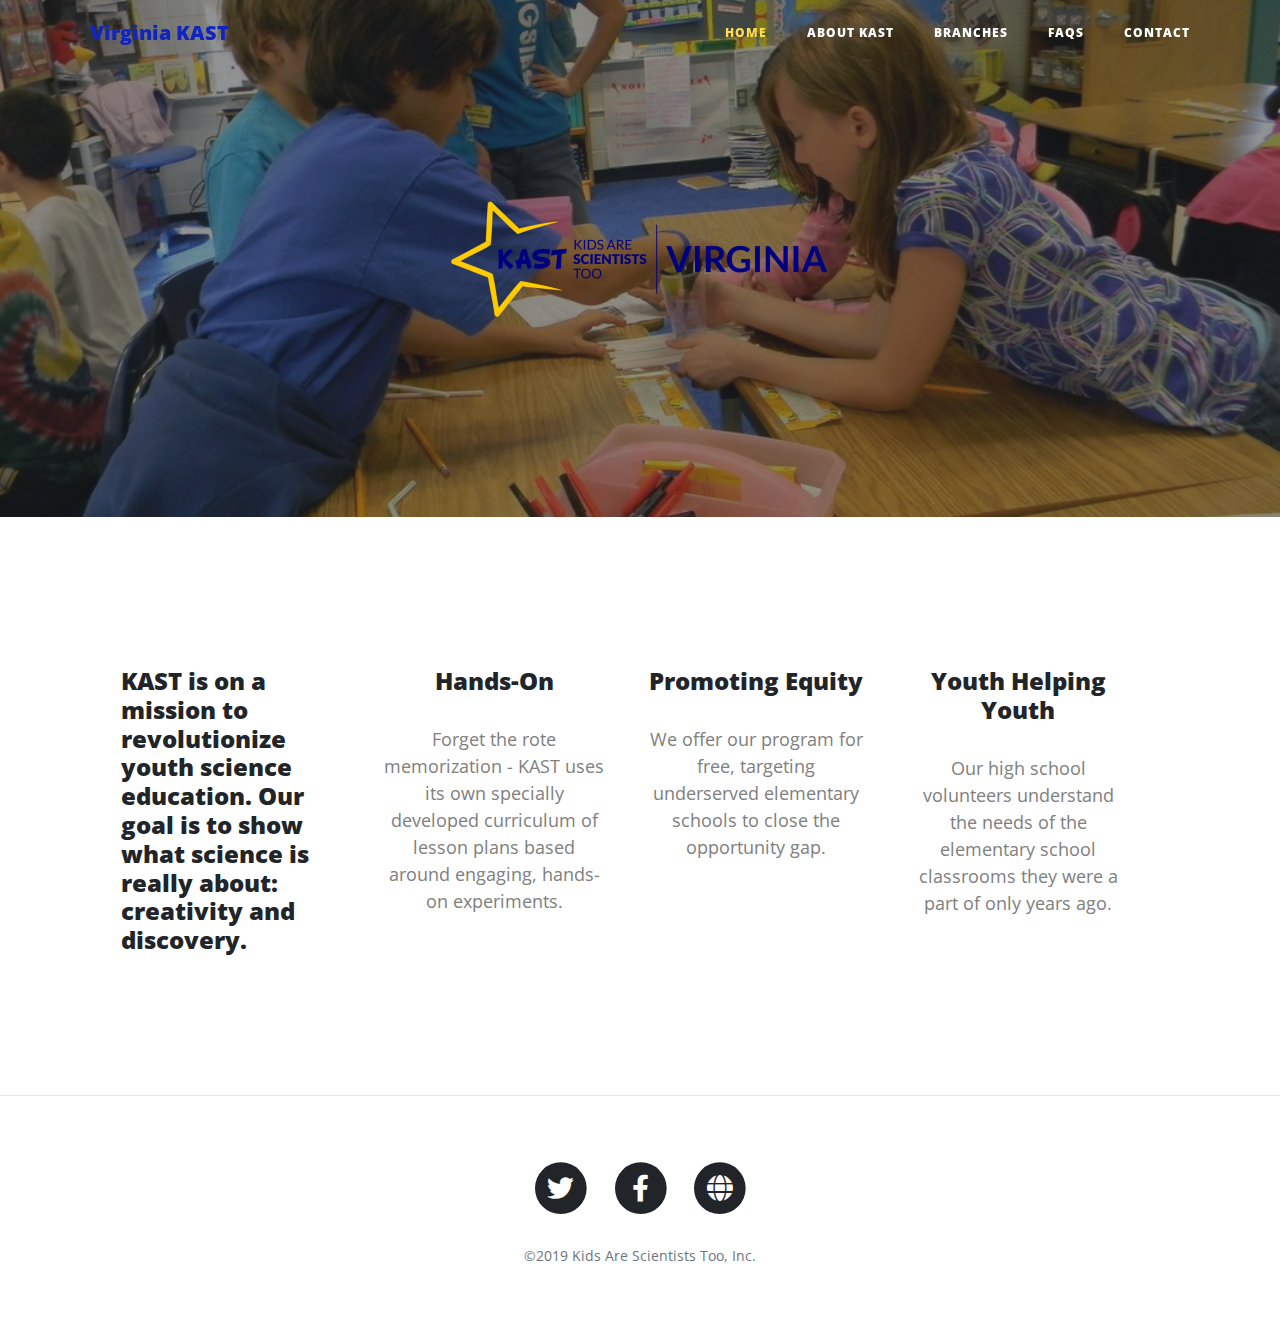
==== commit e377aa70: "other school branches" ====
--- a/index.html
+++ b/index.html
@@ -30,6 +30,7 @@
   <!-- Navigation -->
   <nav class="navbar navbar-expand-lg navbar-light fixed-top" id="mainNav">
     <div class="container">
+     <a class="navbar-brand topBar" href="index.html">Virginia KAST</a>
      <button class="navbar-toggler navbar-toggler-right" type="button" data-toggle="collapse" data-target="#navbarResponsive" aria-controls="navbarResponsive" aria-expanded="false" aria-label="Toggle navigation">
         Menu
         <i class="fas fa-bars"></i>
--- a/css/clean-blog.css
+++ b/css/clean-blog.css
@@ -40,7 +40,7 @@
 }
 
 a:focus, a:hover {
-  color: #0085A1;
+  color: #1224C0;
 }
 
 blockquote {
@@ -67,13 +67,13 @@
 
 ::-moz-selection {
   color: #fff;
-  background: #0085A1;
+  background: #1224C0 !important;
   text-shadow: none;
 }
 
 ::selection {
   color: #fff;
-  background: #0085A1;
+  background: #1224C0 !important;
   text-shadow: none;
 }
 
@@ -160,10 +160,10 @@
     color: #212529;
   }
   #mainNav.is-fixed .navbar-brand:focus, #mainNav.is-fixed .navbar-brand:hover {
-    color: #0085A1;
+    color: #1224C0;
   }
   #mainNav.is-fixed .navbar-brand:focus, #mainNav.is-fixed .dropbtn:hover {
-    color: #0085A1;
+    color: #1224C0;
   }
   #mainNav.is-fixed .navbar-nav > li.nav-item > a {
     color: #212529;
@@ -172,7 +172,7 @@
     color: #212529;
   }
   #mainNav.is-fixed .navbar-nav > li.nav-item > a:focus, #mainNav.is-fixed .navbar-nav > li.nav-item > a:hover {
-    color: #0085A1;
+    color: #1224C0;
   }
   #mainNav.is-visible {
     /* if the user changes the scrolling direction, we show the header */
@@ -285,7 +285,7 @@
 
 .post-preview > a:focus, .post-preview > a:hover {
   text-decoration: none;
-  color: #0085A1;
+  color: #1224C0;
 }
 
 .post-preview > a > .post-title {
@@ -313,7 +313,7 @@
 
 .post-preview > .post-meta > a:focus, .post-preview > .post-meta > a:hover {
   text-decoration: underline;
-  color: #0085A1;
+  color: #1224C0;
 }
 
 @media only screen and (min-width: 768px) {
@@ -374,7 +374,7 @@
 }
 
 .floating-label-form-group-with-focus label {
-  color: #0085A1;
+  color: #1224C0;
 }
 
 form .form-group:first-child .floating-label-form-group {
@@ -408,7 +408,12 @@
 
 .btn-primary {
   background-color: #1224C0 !important;
-  border-color: #0085A1;
+  border-color: #1224C0 !important;
+}
+
+.btn-primary:hover {
+  background-color: #1212A3 !important;
+  border-color: #1212A3 !important;
 }
 
 .btn-primary:hover, .btn-primary:focus, .btn-primary:active {
--- a/css/clean-blog.min.css
+++ b/css/clean-blog.min.css
@@ -2,4 +2,4 @@
  * Start Bootstrap - Clean Blog v5.0.8 (https://startbootstrap.com/template-overviews/clean-blog)
  * Copyright 2013-2019 Start Bootstrap
  * Licensed under MIT (https://github.com/BlackrockDigital/startbootstrap-clean-blog/blob/master/LICENSE)
- */body{font-size:20px;color:#212529;font-family:Lora,'Times New Roman',serif}p{line-height:1.5;margin:30px 0}p a{text-decoration:underline}h1,h2,h3,h4,h5,h6{font-weight:800;font-family:'Open Sans','Helvetica Neue',Helvetica,Arial,sans-serif}a{color:#212529;transition:all .2s}a:focus,a:hover{color:#0085a1}blockquote{font-style:italic;color:#868e96}.section-heading{font-size:36px;font-weight:700;margin-top:60px}.caption{font-size:14px;font-style:italic;display:block;margin:0;padding:10px;text-align:center;border-bottom-right-radius:5px;border-bottom-left-radius:5px}::-moz-selection{color:#fff;background:#0085a1;text-shadow:none}::selection{color:#fff;background:#0085a1;text-shadow:none}img::-moz-selection{color:#fff;background:0 0}img::selection{color:#fff;background:0 0}img::-moz-selection{color:#fff;background:0 0}#mainNav{position:absolute;border-bottom:1px solid #e9ecef;background-color:#fff;font-family:'Open Sans','Helvetica Neue',Helvetica,Arial,sans-serif}#mainNav .navbar-brand{font-weight:800;color:#343a40}#mainNav .navbar-toggler{font-size:12px;font-weight:800;padding:13px;text-transform:uppercase;color:#343a40}#mainNav .navbar-nav>li.nav-item>a{font-size:12px;font-weight:800;letter-spacing:1px;text-transform:uppercase}@media only screen and (min-width:992px){#mainNav{border-bottom:1px solid transparent;background:0 0}#mainNav .navbar-brand{padding:10px 20px;color:#fff}#mainNav .navbar-brand:focus,#mainNav .navbar-brand:hover{color:rgba(255,255,255,.8)}#mainNav .navbar-nav>li.nav-item>a{padding:10px 20px;color:#fff}#mainNav .navbar-nav>li.nav-item>a:focus,#mainNav .navbar-nav>li.nav-item>a:hover{color:rgba(255,255,255,.8)}}@media only screen and (min-width:992px){#mainNav{transition:background-color .2s;transform:translate3d(0,0,0);-webkit-backface-visibility:hidden}#mainNav.is-fixed{position:fixed;top:-67px;transition:transform .2s;border-bottom:1px solid #fff;background-color:rgba(255,255,255,.9)}#mainNav.is-fixed .navbar-brand{color:#212529}#mainNav.is-fixed .navbar-brand:focus,#mainNav.is-fixed .navbar-brand:hover{color:#0085a1}#mainNav.is-fixed .navbar-nav>li.nav-item>a{color:#212529}#mainNav.is-fixed .navbar-nav>li.nav-item>a:focus,#mainNav.is-fixed .navbar-nav>li.nav-item>a:hover{color:#0085a1}#mainNav.is-visible{transform:translate3d(0,100%,0)}}header.masthead{margin-bottom:50px;background:no-repeat center center;background-color:#868e96;background-attachment:scroll;position:relative;background-size:cover}header.masthead .overlay{position:absolute;top:0;left:0;height:100%;width:100%;background-color:#212529;opacity:.5}header.masthead .page-heading,header.masthead .post-heading,header.masthead .site-heading{padding:200px 0 150px;color:#fff}@media only screen and (min-width:768px){header.masthead .page-heading,header.masthead .post-heading,header.masthead .site-heading{padding:200px 0}}header.masthead .page-heading,header.masthead .site-heading{text-align:center}header.masthead .page-heading h1,header.masthead .site-heading h1{font-size:50px;margin-top:0}header.masthead .page-heading .subheading,header.masthead .site-heading .subheading{font-size:24px;font-weight:300;line-height:1.1;display:block;margin:10px 0 0;font-family:'Open Sans','Helvetica Neue',Helvetica,Arial,sans-serif}@media only screen and (min-width:768px){header.masthead .page-heading h1,header.masthead .site-heading h1{font-size:80px}}header.masthead .post-heading h1{font-size:35px}header.masthead .post-heading .meta,header.masthead .post-heading .subheading{line-height:1.1;display:block}header.masthead .post-heading .subheading{font-size:24px;font-weight:600;margin:10px 0 30px;font-family:'Open Sans','Helvetica Neue',Helvetica,Arial,sans-serif}header.masthead .post-heading .meta{font-size:20px;font-weight:300;font-style:italic;font-family:Lora,'Times New Roman',serif}header.masthead .post-heading .meta a{color:#fff}@media only screen and (min-width:768px){header.masthead .post-heading h1{font-size:55px}header.masthead .post-heading .subheading{font-size:30px}}.post-preview>a{color:#212529}.post-preview>a:focus,.post-preview>a:hover{text-decoration:none;color:#0085a1}.post-preview>a>.post-title{font-size:30px;margin-top:30px;margin-bottom:10px}.post-preview>a>.post-subtitle{font-weight:300;margin:0 0 10px}.post-preview>.post-meta{font-size:18px;font-style:italic;margin-top:0;color:#868e96}.post-preview>.post-meta>a{text-decoration:none;color:#212529}.post-preview>.post-meta>a:focus,.post-preview>.post-meta>a:hover{text-decoration:underline;color:#0085a1}@media only screen and (min-width:768px){.post-preview>a>.post-title{font-size:36px}}.floating-label-form-group{font-size:14px;position:relative;margin-bottom:0;padding-bottom:.5em;border-bottom:1px solid #dee2e6}.floating-label-form-group input,.floating-label-form-group textarea{font-size:1.5em;position:relative;z-index:1;padding:0;resize:none;border:none;border-radius:0;background:0 0;box-shadow:none!important;font-family:Lora,'Times New Roman',serif}.floating-label-form-group input::-webkit-input-placeholder,.floating-label-form-group textarea::-webkit-input-placeholder{color:#868e96;font-family:Lora,'Times New Roman',serif}.floating-label-form-group label{font-size:.85em;line-height:1.764705882em;position:relative;z-index:0;top:2em;display:block;margin:0;transition:top .3s ease,opacity .3s ease;vertical-align:middle;vertical-align:baseline;opacity:0}.floating-label-form-group .help-block{margin:15px 0}.floating-label-form-group-with-value label{top:0;opacity:1}.floating-label-form-group-with-focus label{color:#0085a1}form .form-group:first-child .floating-label-form-group{border-top:1px solid #dee2e6}footer{padding:50px 0 65px}footer .list-inline{margin:0;padding:0}footer .copyright{font-size:14px;margin-bottom:0;text-align:center}.btn{font-size:14px;font-weight:800;padding:15px 25px;letter-spacing:1px;text-transform:uppercase;border-radius:0;font-family:'Open Sans','Helvetica Neue',Helvetica,Arial,sans-serif}.btn-primary{background-color:#0085a1;border-color:#0085a1}.btn-primary:active,.btn-primary:focus,.btn-primary:hover{color:#fff;background-color:#00657b!important;border-color:#00657b!important}.btn-lg{font-size:16px;padding:25px 35px}+ */body{font-size:20px;color:#212529;font-family:Lora,'Times New Roman',serif}p{line-height:1.5;margin:30px 0}p a{text-decoration:underline}h1,h2,h3,h4,h5,h6{font-weight:800;font-family:'Open Sans','Helvetica Neue',Helvetica,Arial,sans-serif}a{color:#212529;transition:all .2s}a:focus,a:hover{color:#0085a1}blockquote{font-style:italic;color:#868e96}.section-heading{font-size:36px;font-weight:700;margin-top:60px}.caption{font-size:14px;font-style:italic;display:block;margin:0;padding:10px;text-align:center;border-bottom-right-radius:5px;border-bottom-left-radius:5px}::-moz-selection{color:#fff;background:#0085a1;text-shadow:none}::selection{color:#fff;background:#0085a1;text-shadow:none}img::-moz-selection{color:#fff;background:0 0}img::selection{color:#fff;background:0 0}img::-moz-selection{color:#fff;background:0 0}#mainNav{position:absolute;border-bottom:1px solid #e9ecef;background-color:#fff;font-family:'Open Sans','Helvetica Neue',Helvetica,Arial,sans-serif}#mainNav .navbar-brand{font-weight:800;color:#343a40}#mainNav .navbar-toggler{font-size:12px;font-weight:800;padding:13px;text-transform:uppercase;color:#343a40}#mainNav .navbar-nav>li.nav-item>a{font-size:12px;font-weight:800;letter-spacing:1px;text-transform:uppercase}@media only screen and (min-width:992px){#mainNav{border-bottom:1px solid transparent;background:0 0}#mainNav .navbar-brand{padding:10px 20px;color:#fff}#mainNav .navbar-brand:focus,#mainNav .navbar-brand:hover{color:rgba(255,255,255,.8)}#mainNav .navbar-nav>li.nav-item>a{padding:10px 20px;color:#fff}#mainNav .navbar-nav>li.nav-item>a:focus,#mainNav .navbar-nav>li.nav-item>a:hover{color:rgba(255,255,255,.8)}}@media only screen and (min-width:992px){#mainNav{transition:background-color .2s;transform:translate3d(0,0,0);-webkit-backface-visibility:hidden}#mainNav.is-fixed{position:fixed;top:-67px;transition:transform .2s;border-bottom:1px solid #fff;background-color:rgba(255,255,255,.9)}#mainNav.is-fixed .navbar-brand{color:#212529}#mainNav.is-fixed .navbar-brand:focus,#mainNav.is-fixed .navbar-brand:hover{color:#0085a1}#mainNav.is-fixed .navbar-nav>li.nav-item>a{color:#212529}#mainNav.is-fixed .navbar-nav>li.nav-item>a:focus,#mainNav.is-fixed .navbar-nav>li.nav-item>a:hover{color:#0085a1}#mainNav.is-visible{transform:translate3d(0,100%,0)}}header.masthead{margin-bottom:50px;background:no-repeat center center;background-color:#868e96;background-attachment:scroll;position:relative;background-size:cover}header.masthead .overlay{position:absolute;top:0;left:0;height:100%;width:100%;background-color:#212529;opacity:.5}header.masthead .page-heading,header.masthead .post-heading,header.masthead .site-heading{padding:200px 0 150px;color:#fff}@media only screen and (min-width:768px){header.masthead .page-heading,header.masthead .post-heading,header.masthead .site-heading{padding:200px 0}}header.masthead .page-heading,header.masthead .site-heading{text-align:center}header.masthead .page-heading h1,header.masthead .site-heading h1{font-size:50px;margin-top:0}header.masthead .page-heading .subheading,header.masthead .site-heading .subheading{font-size:24px;font-weight:300;line-height:1.1;display:block;margin:10px 0 0;font-family:'Open Sans','Helvetica Neue',Helvetica,Arial,sans-serif}@media only screen and (min-width:768px){header.masthead .page-heading h1,header.masthead .site-heading h1{font-size:80px}}header.masthead .post-heading h1{font-size:35px}header.masthead .post-heading .meta,header.masthead .post-heading .subheading{line-height:1.1;display:block}header.masthead .post-heading .subheading{font-size:24px;font-weight:600;margin:10px 0 30px;font-family:'Open Sans','Helvetica Neue',Helvetica,Arial,sans-serif}header.masthead .post-heading .meta{font-size:20px;font-weight:300;font-style:italic;font-family:Lora,'Times New Roman',serif}header.masthead .post-heading .meta a{color:#fff}@media only screen and (min-width:768px){header.masthead .post-heading h1{font-size:55px}header.masthead .post-heading .subheading{font-size:30px}}.post-preview>a{color:#212529}.post-preview>a:focus,.post-preview>a:hover{text-decoration:none;color:#0085a1}.post-preview>a>.post-title{font-size:30px;margin-top:30px;margin-bottom:10px}.post-preview>a>.post-subtitle{font-weight:300;margin:0 0 10px}.post-preview>.post-meta{font-size:18px;font-style:italic;margin-top:0;color:#868e96}.post-preview>.post-meta>a{text-decoration:none;color:#212529}.post-preview>.post-meta>a:focus,.post-preview>.post-meta>a:hover{text-decoration:underline;color:#0085a1}@media only screen and (min-width:768px){.post-preview>a>.post-title{font-size:36px}}.floating-label-form-group{font-size:14px;position:relative;margin-bottom:0;padding-bottom:.5em;border-bottom:1px solid #dee2e6}.floating-label-form-group input,.floating-label-form-group textarea{font-size:1.5em;position:relative;z-index:1;padding:0;resize:none;border:none;border-radius:0;background:0 0;box-shadow:none!important;font-family:Lora,'Times New Roman',serif}.floating-label-form-group input::-webkit-input-placeholder,.floating-label-form-group textarea::-webkit-input-placeholder{color:#868e96;font-family:Lora,'Times New Roman',serif}.floating-label-form-group label{font-size:.85em;line-height:1.764705882em;position:relative;z-index:0;top:2em;display:block;margin:0;transition:top .3s ease,opacity .3s ease;vertical-align:middle;vertical-align:baseline;opacity:0}.floating-label-form-group .help-block{margin:15px 0}.floating-label-form-group-with-value label{top:0;opacity:1}.floating-label-form-group-with-focus label{color:#0085a1}form .form-group:first-child .floating-label-form-group{border-top:1px solid #dee2e6}footer{padding:50px 0 65px}footer .list-inline{margin:0;padding:0}footer .copyright{font-size:14px;margin-bottom:0;text-align:center}.btn{font-size:14px;font-weight:800;padding:15px 25px;letter-spacing:1px;text-transform:uppercase;border-radius:0;font-family:'Open Sans','Helvetica Neue',Helvetica,Arial,sans-serif}.btn-primary{background-color:#0085a1;border-color:#0085a1}.btn-primary:active,.btn-primary:focus,.btn-primary:hover{color:#fff;background-color:#00657b!important;border-color:#00657b!important}.btn-lg{font-size:16px;padding:25px 35px}
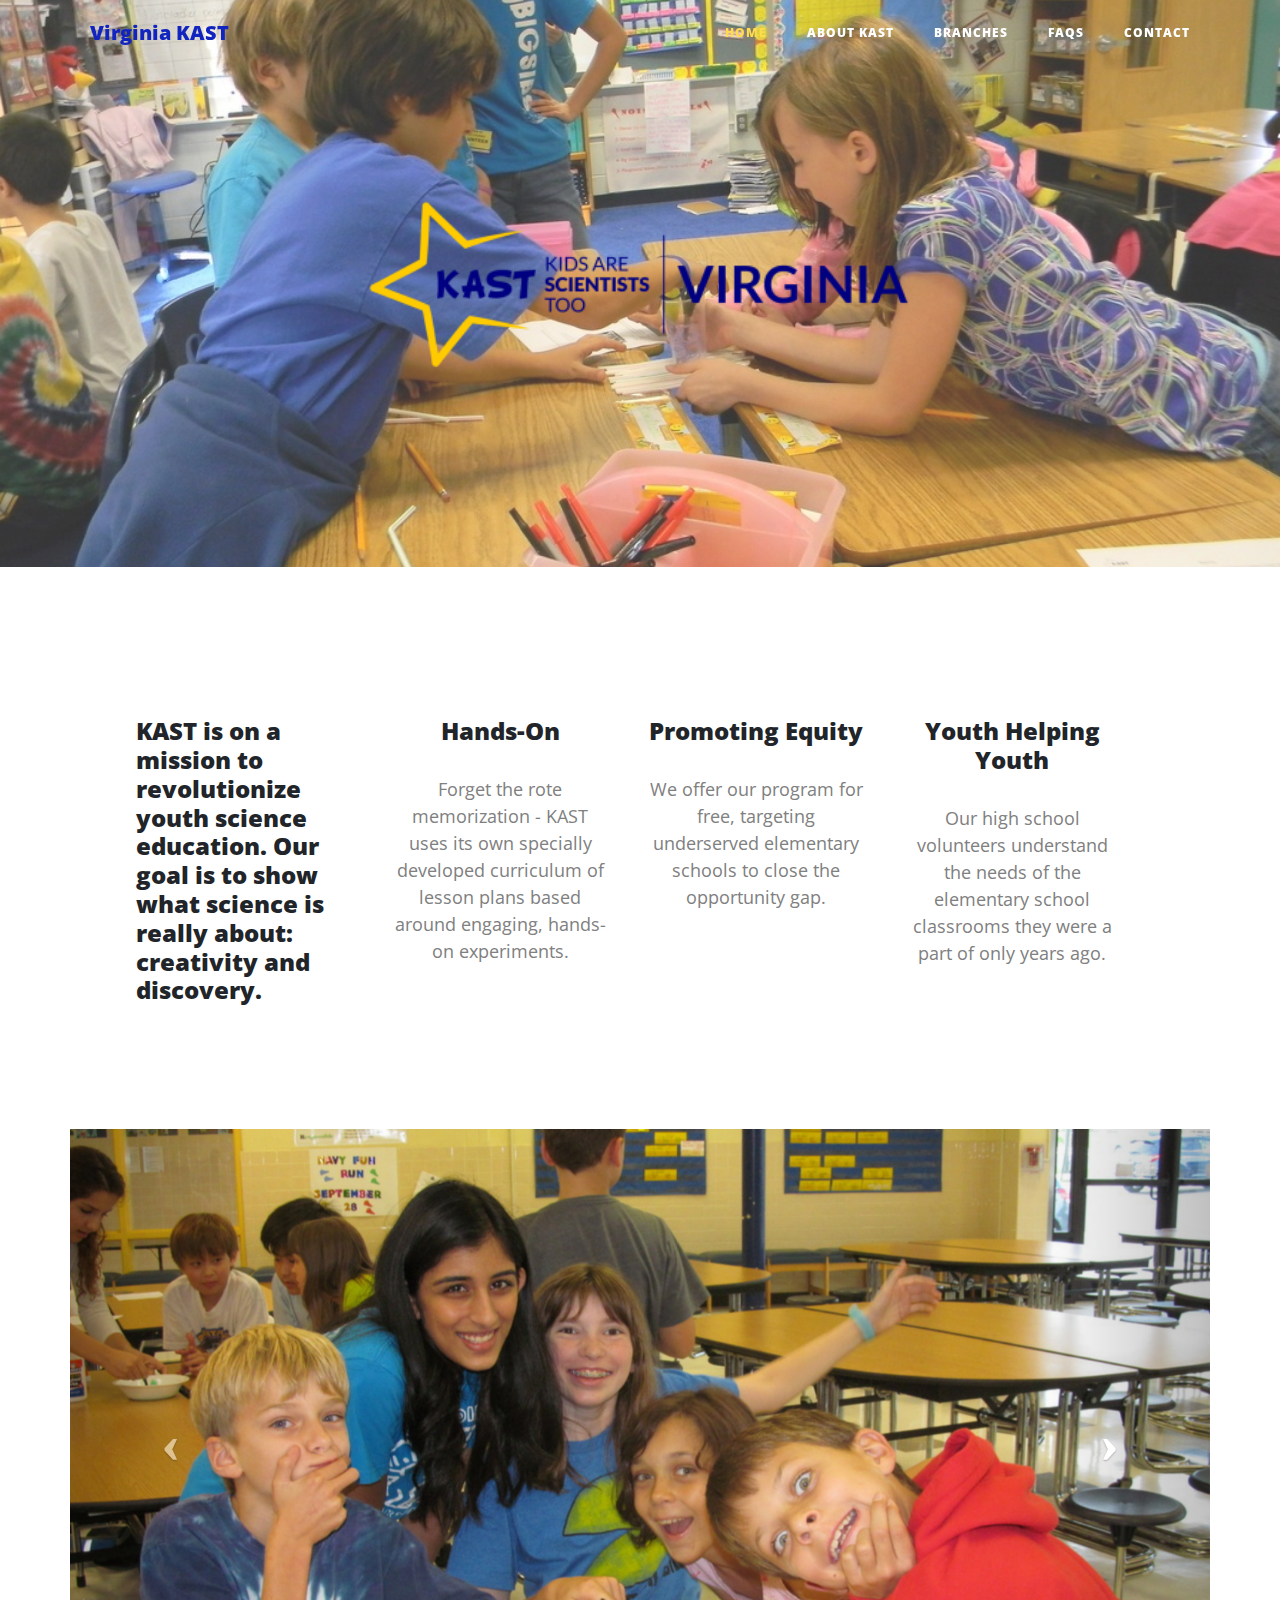
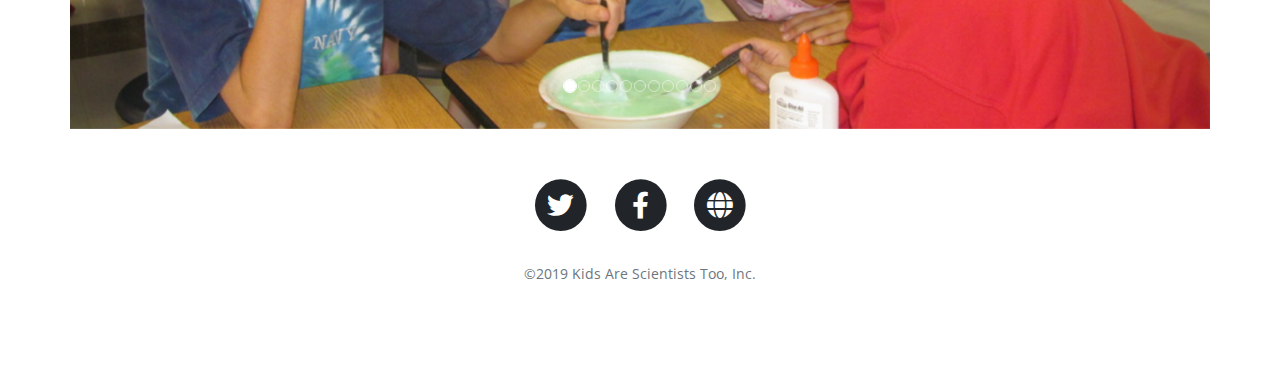
==== commit 0327fd7c: "updated" ====
--- a/index.html
+++ b/index.html
@@ -22,6 +22,11 @@
   <link href="css/clean-blog.css" rel="stylesheet">
   <link href="css/clean-blog.min.css" rel="stylesheet">
   <link href="css/index.css" rel="stylesheet">
+  <link href="css/carousel.css" rel="stylesheet">
+
+  <!--<link rel="stylesheet" href="https://maxcdn.bootstrapcdn.com/bootstrap/3.4.1/css/bootstrap.min.css">-->
+  <script src="https://ajax.googleapis.com/ajax/libs/jquery/3.4.1/jquery.min.js"></script>
+  <script src="https://maxcdn.bootstrapcdn.com/bootstrap/3.4.1/js/bootstrap.min.js"></script>
 
 </head>
 
@@ -48,10 +53,10 @@
               <button class = "dropbtn">Branches</button>
               <!--<button class="dropbtn nav-link">Branches</button>-->
               <div class = "dropdown-content"> 
-                <a href="liberty.html">Liberty High School</a>
-                <a href="maggie.html">Maggie Walker Governer's School</a>
-                <a href="midlothian.html">Midlothian High School</a>
-                <a href="tjhsst.html">TJHSST</a>
+                <a href="schools/liberty.html">Liberty High School</a>
+                <a href="schools/maggie.html">Maggie Walker Governer's School</a>
+                <a href="schools/midlothian.html">Midlothian High School</a>
+                <a href="schools/tjhsst.html">TJHSST</a>
               </div>              
             </div>
             <!--<a class="nav-link" href="post.html">Branches</a>-->
@@ -74,7 +79,7 @@
       <div class="row">
         <div class="col-lg-8 col-md-10 mx-auto">
           <div class="site-heading">
-            <img src="img/kast-logo.png" alt="Kids Are Scientists Too">
+            <img src="img/kast-logo.png" alt="Kids Are Scientists Too" width=70%>
           </div>
         </div>
       </div>
@@ -113,72 +118,72 @@
       </div>
     </div>
 
-  <!-- Main Content 
-  <div class="container">
-    <div class="row">
-      <div class="col-lg-8 col-md-10 mx-auto">
-        <div class="post-preview">
-          <a href="post.html">
-            <h2 class="post-title">
-              Man must explore, and this is exploration at its greatest
-            </h2>
-            <h3 class="post-subtitle">
-              Problems look mighty small from 150 miles up
-            </h3>
-          </a>
-          <p class="post-meta">Posted by
-            <a href="#">Start Bootstrap</a>
-            on September 24, 2019</p>
-        </div>
-        <hr>
-        <div class="post-preview">
-          <a href="post.html">
-            <h2 class="post-title">
-              I believe every human has a finite number of heartbeats. I don't intend to waste any of mine.
-            </h2>
-          </a>
-          <p class="post-meta">Posted by
-            <a href="#">Start Bootstrap</a>
-            on September 18, 2019</p>
-        </div>
-        <hr>
-        <div class="post-preview">
-          <a href="post.html">
-            <h2 class="post-title">
-              Science has not yet mastered prophecy
-            </h2>
-            <h3 class="post-subtitle">We predict too much for the next year and yet far too little for the next ten.
-            </h3>
-          </a>
-          <p class="post-meta">Posted by
-            <a href="#">Start Bootstrap</a>
-            on August 24, 2019</p>
-        </div>
-        <hr>
-        <div class="post-preview">
-          <a href="post.html">
-            <h2 class="post-title">
-              Failure is not an option
-            </h2>
-            <h3 class="post-subtitle">
-              Many say exploration is part of our destiny, but it’s actually our duty to future generations.
-            </h3>
-          </a>
-          <p class="post-meta">Posted by
-            <a href="#">Start Bootstrap</a>
-            on July 8, 2019</p>
-        </div>
-        <hr>
-        
-        <div class="clearfix">
-          <a class="btn btn-primary float-right" href="#">Older Posts &rarr;</a>
-        </div>
-      </div>
-    </div>
-  </div>-->
-  
-
-  <hr>
+<div class = "container">
+  <div id="myCarousel" class="carousel slide" data-ride="carousel">
+    <!-- Indicators -->
+    <ol class="carousel-indicators">
+      <li data-target="#myCarousel" data-slide-to="0" class="active"></li>
+      <li data-target="#myCarousel" data-slide-to="1"></li>
+      <li data-target="#myCarousel" data-slide-to="2"></li>
+      <li data-target="#myCarousel" data-slide-to="3"></li>
+      <li data-target="#myCarousel" data-slide-to="4"></li>
+      <li data-target="#myCarousel" data-slide-to="5"></li>
+      <li data-target="#myCarousel" data-slide-to="6"></li>
+      <li data-target="#myCarousel" data-slide-to="7"></li>
+      <li data-target="#myCarousel" data-slide-to="8"></li>
+      <li data-target="#myCarousel" data-slide-to="9"></li>
+      <li data-target="#myCarousel" data-slide-to="10"></li>
+    </ol>
+
+    <!-- Wrapper for slides -->
+    <div class="carousel-inner">
+      <div class="item active">
+        <img src="./img/carousel/img1.png" alt="" style="width:100%; height:600px; object-fit:cover">
+      </div>
+      <div class="item">
+        <img src="./img/carousel/img2.png" alt="" style="width:100%; height:600px; object-fit:cover">
+      </div>
+      <div class="item">
+        <img src="img/carousel/img3.png" alt="" style="width:100%; height:600px; object-fit:cover">
+      </div>
+      <div class="item">
+        <img src="img/carousel/img4.png" alt="" style="width:100%; height:600px; object-fit:cover">
+      </div>
+      <div class="item">
+        <img src="img/carousel/img5.png" alt="" style="width:100%; height:600px; object-fit:cover">
+      </div>
+      <div class="item">
+        <img src="img/carousel/img6.png" alt="" style="width:100%; height:600px; object-fit:cover">
+      </div>
+      <div class="item">
+        <img src="img/carousel/img7.png" alt="" style="width:100%; height:600px; object-fit:cover">
+      </div>
+      <div class="item">
+        <img src="img/carousel/img8.png" alt="" style="width:100%; height:600px; object-fit:cover">
+      </div>
+      <div class="item">
+        <img src="img/carousel/img9.png" alt="" style="width:100%; height:600px; object-fit:cover">
+      </div>
+      <div class="item">
+        <img src="img/carousel/img10.png" alt="" style="width:100%; height:600px; object-fit:cover">
+      </div>
+      <div class="item">
+        <img src="img/carousel/img11.png" alt="" style="width:100%; height:600px; object-fit:cover">
+      </div>
+   </div>
+
+    <!-- Left and right controls -->
+    <a class="left carousel-control" href="#myCarousel" data-slide="prev">
+      <span class="glyphicon glyphicon-chevron-left"></span>
+      <span class="sr-only">Previous</span>
+    </a>
+    <a class="right carousel-control" href="#myCarousel" data-slide="next">
+      <span class="glyphicon glyphicon-chevron-right"></span>
+      <span class="sr-only">Next</span>
+    </a>
+  </div>
+</div>
+
 
   <!-- Footer -->
   <footer>
@@ -227,4 +232,4 @@
 
 </body>
 
-</html>
+	</html>
--- a/css/clean-blog.css
+++ b/css/clean-blog.css
@@ -195,8 +195,8 @@
   left: 0;
   height: 100%;
   width: 100%;
-  background-color: #212529;
-  opacity: 0.5;
+  background-color: #FFFFFF;
+  opacity: 0.2;
 }
 
 header.masthead .page-heading,
--- a/css/clean-blog.min.css
+++ b/css/clean-blog.min.css
@@ -2,4 +2,4 @@
  * Start Bootstrap - Clean Blog v5.0.8 (https://startbootstrap.com/template-overviews/clean-blog)
  * Copyright 2013-2019 Start Bootstrap
  * Licensed under MIT (https://github.com/BlackrockDigital/startbootstrap-clean-blog/blob/master/LICENSE)
- */body{font-size:20px;color:#212529;font-family:Lora,'Times New Roman',serif}p{line-height:1.5;margin:30px 0}p a{text-decoration:underline}h1,h2,h3,h4,h5,h6{font-weight:800;font-family:'Open Sans','Helvetica Neue',Helvetica,Arial,sans-serif}a{color:#212529;transition:all .2s}a:focus,a:hover{color:#0085a1}blockquote{font-style:italic;color:#868e96}.section-heading{font-size:36px;font-weight:700;margin-top:60px}.caption{font-size:14px;font-style:italic;display:block;margin:0;padding:10px;text-align:center;border-bottom-right-radius:5px;border-bottom-left-radius:5px}::-moz-selection{color:#fff;background:#0085a1;text-shadow:none}::selection{color:#fff;background:#0085a1;text-shadow:none}img::-moz-selection{color:#fff;background:0 0}img::selection{color:#fff;background:0 0}img::-moz-selection{color:#fff;background:0 0}#mainNav{position:absolute;border-bottom:1px solid #e9ecef;background-color:#fff;font-family:'Open Sans','Helvetica Neue',Helvetica,Arial,sans-serif}#mainNav .navbar-brand{font-weight:800;color:#343a40}#mainNav .navbar-toggler{font-size:12px;font-weight:800;padding:13px;text-transform:uppercase;color:#343a40}#mainNav .navbar-nav>li.nav-item>a{font-size:12px;font-weight:800;letter-spacing:1px;text-transform:uppercase}@media only screen and (min-width:992px){#mainNav{border-bottom:1px solid transparent;background:0 0}#mainNav .navbar-brand{padding:10px 20px;color:#fff}#mainNav .navbar-brand:focus,#mainNav .navbar-brand:hover{color:rgba(255,255,255,.8)}#mainNav .navbar-nav>li.nav-item>a{padding:10px 20px;color:#fff}#mainNav .navbar-nav>li.nav-item>a:focus,#mainNav .navbar-nav>li.nav-item>a:hover{color:rgba(255,255,255,.8)}}@media only screen and (min-width:992px){#mainNav{transition:background-color .2s;transform:translate3d(0,0,0);-webkit-backface-visibility:hidden}#mainNav.is-fixed{position:fixed;top:-67px;transition:transform .2s;border-bottom:1px solid #fff;background-color:rgba(255,255,255,.9)}#mainNav.is-fixed .navbar-brand{color:#212529}#mainNav.is-fixed .navbar-brand:focus,#mainNav.is-fixed .navbar-brand:hover{color:#0085a1}#mainNav.is-fixed .navbar-nav>li.nav-item>a{color:#212529}#mainNav.is-fixed .navbar-nav>li.nav-item>a:focus,#mainNav.is-fixed .navbar-nav>li.nav-item>a:hover{color:#0085a1}#mainNav.is-visible{transform:translate3d(0,100%,0)}}header.masthead{margin-bottom:50px;background:no-repeat center center;background-color:#868e96;background-attachment:scroll;position:relative;background-size:cover}header.masthead .overlay{position:absolute;top:0;left:0;height:100%;width:100%;background-color:#212529;opacity:.5}header.masthead .page-heading,header.masthead .post-heading,header.masthead .site-heading{padding:200px 0 150px;color:#fff}@media only screen and (min-width:768px){header.masthead .page-heading,header.masthead .post-heading,header.masthead .site-heading{padding:200px 0}}header.masthead .page-heading,header.masthead .site-heading{text-align:center}header.masthead .page-heading h1,header.masthead .site-heading h1{font-size:50px;margin-top:0}header.masthead .page-heading .subheading,header.masthead .site-heading .subheading{font-size:24px;font-weight:300;line-height:1.1;display:block;margin:10px 0 0;font-family:'Open Sans','Helvetica Neue',Helvetica,Arial,sans-serif}@media only screen and (min-width:768px){header.masthead .page-heading h1,header.masthead .site-heading h1{font-size:80px}}header.masthead .post-heading h1{font-size:35px}header.masthead .post-heading .meta,header.masthead .post-heading .subheading{line-height:1.1;display:block}header.masthead .post-heading .subheading{font-size:24px;font-weight:600;margin:10px 0 30px;font-family:'Open Sans','Helvetica Neue',Helvetica,Arial,sans-serif}header.masthead .post-heading .meta{font-size:20px;font-weight:300;font-style:italic;font-family:Lora,'Times New Roman',serif}header.masthead .post-heading .meta a{color:#fff}@media only screen and (min-width:768px){header.masthead .post-heading h1{font-size:55px}header.masthead .post-heading .subheading{font-size:30px}}.post-preview>a{color:#212529}.post-preview>a:focus,.post-preview>a:hover{text-decoration:none;color:#0085a1}.post-preview>a>.post-title{font-size:30px;margin-top:30px;margin-bottom:10px}.post-preview>a>.post-subtitle{font-weight:300;margin:0 0 10px}.post-preview>.post-meta{font-size:18px;font-style:italic;margin-top:0;color:#868e96}.post-preview>.post-meta>a{text-decoration:none;color:#212529}.post-preview>.post-meta>a:focus,.post-preview>.post-meta>a:hover{text-decoration:underline;color:#0085a1}@media only screen and (min-width:768px){.post-preview>a>.post-title{font-size:36px}}.floating-label-form-group{font-size:14px;position:relative;margin-bottom:0;padding-bottom:.5em;border-bottom:1px solid #dee2e6}.floating-label-form-group input,.floating-label-form-group textarea{font-size:1.5em;position:relative;z-index:1;padding:0;resize:none;border:none;border-radius:0;background:0 0;box-shadow:none!important;font-family:Lora,'Times New Roman',serif}.floating-label-form-group input::-webkit-input-placeholder,.floating-label-form-group textarea::-webkit-input-placeholder{color:#868e96;font-family:Lora,'Times New Roman',serif}.floating-label-form-group label{font-size:.85em;line-height:1.764705882em;position:relative;z-index:0;top:2em;display:block;margin:0;transition:top .3s ease,opacity .3s ease;vertical-align:middle;vertical-align:baseline;opacity:0}.floating-label-form-group .help-block{margin:15px 0}.floating-label-form-group-with-value label{top:0;opacity:1}.floating-label-form-group-with-focus label{color:#0085a1}form .form-group:first-child .floating-label-form-group{border-top:1px solid #dee2e6}footer{padding:50px 0 65px}footer .list-inline{margin:0;padding:0}footer .copyright{font-size:14px;margin-bottom:0;text-align:center}.btn{font-size:14px;font-weight:800;padding:15px 25px;letter-spacing:1px;text-transform:uppercase;border-radius:0;font-family:'Open Sans','Helvetica Neue',Helvetica,Arial,sans-serif}.btn-primary{background-color:#0085a1;border-color:#0085a1}.btn-primary:active,.btn-primary:focus,.btn-primary:hover{color:#fff;background-color:#00657b!important;border-color:#00657b!important}.btn-lg{font-size:16px;padding:25px 35px}
+ */body{font-size:20px;color:#212529;font-family:Lora,'Times New Roman',serif}p{line-height:1.5;margin:30px 0 !important}p a{text-decoration:underline}h1,h2,h3,h4,h5,h6{font-weight:800;font-family:'Open Sans','Helvetica Neue',Helvetica,Arial,sans-serif}a{color:#212529;transition:all .2s}a:focus,a:hover{color:#1224C0}blockquote{font-style:italic;color:#868e96}.section-heading{font-size:36px;font-weight:700;margin-top:60px}.caption{font-size:14px;font-style:italic;display:block;margin:0;padding:10px;text-align:center;border-bottom-right-radius:5px;border-bottom-left-radius:5px}::-moz-selection{color:#fff;background:#1224C0;text-shadow:none}::selection{color:#fff;background:#1224C0;text-shadow:none}img::-moz-selection{color:#fff;background:0 0}img::selection{color:#fff;background:0 0}img::-moz-selection{color:#fff;background:0 0}#mainNav{position:absolute;border-bottom:1px solid #e9ecef;background-color:#fff;font-family:'Open Sans','Helvetica Neue',Helvetica,Arial,sans-serif}#mainNav .navbar-brand{font-weight:800;color:#343a40}#mainNav .navbar-toggler{font-size:12px;font-weight:800;padding:13px;text-transform:uppercase;color:#343a40}#mainNav .navbar-nav>li.nav-item>a{font-size:12px;font-weight:800;letter-spacing:1px;text-transform:uppercase}@media only screen and (min-width:992px){#mainNav{border-bottom:1px solid transparent;background:0 0}#mainNav .navbar-brand{padding:10px 20px;color:#fff}#mainNav .navbar-brand:focus,#mainNav .navbar-brand:hover{color:rgba(255,255,255,.8)}#mainNav .navbar-nav>li.nav-item>a{padding:10px 20px;color:#fff}#mainNav .navbar-nav>li.nav-item>a:focus,#mainNav .navbar-nav>li.nav-item>a:hover{color:rgba(255,255,255,.8)}}@media only screen and (min-width:992px){#mainNav{transition:background-color .2s;transform:translate3d(0,0,0);-webkit-backface-visibility:hidden}#mainNav.is-fixed{position:fixed;top:-67px;transition:transform .2s;border-bottom:1px solid #fff;background-color:rgba(255,255,255,.9)}#mainNav.is-fixed .navbar-brand{color:#212529}#mainNav.is-fixed .navbar-brand:focus,#mainNav.is-fixed .navbar-brand:hover{color:#1224C0}#mainNav.is-fixed .navbar-nav>li.nav-item>a{color:#212529}#mainNav.is-fixed .navbar-nav>li.nav-item>a:focus,#mainNav.is-fixed .navbar-nav>li.nav-item>a:hover{color:#1224C0}#mainNav.is-visible{transform:translate3d(0,100%,0)}}header.masthead{margin-bottom:50px;background:no-repeat center center;background-color:#868e96;background-attachment:scroll;position:relative;background-size:cover}header.masthead .overlay{position:absolute;top:0;left:0;height:100%;width:100%;background-color:#FFFFFF;opacity:.2}header.masthead .page-heading,header.masthead .post-heading,header.masthead .site-heading{padding:200px 0 150px;color:#fff}@media only screen and (min-width:768px){header.masthead .page-heading,header.masthead .post-heading,header.masthead .site-heading{padding:200px 0}}header.masthead .page-heading,header.masthead .site-heading{text-align:center}header.masthead .page-heading h1,header.masthead .site-heading h1{font-size:50px;margin-top:0}header.masthead .page-heading .subheading,header.masthead .site-heading .subheading{font-size:24px;font-weight:300;line-height:1.1;display:block;margin:10px 0 0;font-family:'Open Sans','Helvetica Neue',Helvetica,Arial,sans-serif}@media only screen and (min-width:768px){header.masthead .page-heading h1,header.masthead .site-heading h1{font-size:80px}}header.masthead .post-heading h1{font-size:35px}header.masthead .post-heading .meta,header.masthead .post-heading .subheading{line-height:1.1;display:block}header.masthead .post-heading .subheading{font-size:24px;font-weight:600;margin:10px 0 30px;font-family:'Open Sans','Helvetica Neue',Helvetica,Arial,sans-serif}header.masthead .post-heading .meta{font-size:20px;font-weight:300;font-style:italic;font-family:Lora,'Times New Roman',serif}header.masthead .post-heading .meta a{color:#fff}@media only screen and (min-width:768px){header.masthead .post-heading h1{font-size:55px}header.masthead .post-heading .subheading{font-size:30px}}.post-preview>a{color:#212529}.post-preview>a:focus,.post-preview>a:hover{text-decoration:none;color:#1224C0}.post-preview>a>.post-title{font-size:30px;margin-top:30px;margin-bottom:10px}.post-preview>a>.post-subtitle{font-weight:300;margin:0 0 10px}.post-preview>.post-meta{font-size:18px;font-style:italic;margin-top:0;color:#868e96}.post-preview>.post-meta>a{text-decoration:none;color:#212529}.post-preview>.post-meta>a:focus,.post-preview>.post-meta>a:hover{text-decoration:underline;color:#1224C0}@media only screen and (min-width:768px){.post-preview>a>.post-title{font-size:36px}}.floating-label-form-group{font-size:14px;position:relative;margin-bottom:0;padding-bottom:.5em;border-bottom:1px solid #dee2e6}.floating-label-form-group input,.floating-label-form-group textarea{font-size:1.5em;position:relative;z-index:1;padding:0;resize:none;border:none;border-radius:0;background:0 0;box-shadow:none!important;font-family:Lora,'Times New Roman',serif}.floating-label-form-group input::-webkit-input-placeholder,.floating-label-form-group textarea::-webkit-input-placeholder{color:#868e96;font-family:Lora,'Times New Roman',serif}.floating-label-form-group label{font-size:.85em;line-height:1.764705882em;position:relative;z-index:0;top:2em;display:block;margin:0;transition:top .3s ease,opacity .3s ease;vertical-align:middle;vertical-align:baseline;opacity:0}.floating-label-form-group .help-block{margin:15px 0}.floating-label-form-group-with-value label{top:0;opacity:1}.floating-label-form-group-with-focus label{color:#1224C0}form .form-group:first-child .floating-label-form-group{border-top:1px solid #dee2e6}footer{padding:50px 0 65px}footer .list-inline{margin:0;padding:0}footer .copyright{font-size:14px;margin-bottom:0;text-align:center}.btn{font-size:14px;font-weight:800;padding:15px 25px;letter-spacing:1px;text-transform:uppercase;border-radius:0;font-family:'Open Sans','Helvetica Neue',Helvetica,Arial,sans-serif}.btn-primary{background-color:#1224C0;border-color:#1224C0}.btn-primary:active,.btn-primary:focus,.btn-primary:hover{color:#fff;background-color:#00657b!important;border-color:#00657b!important}.btn-lg{font-size:16px;padding:25px 35px}
--- a/css/index.css
+++ b/css/index.css
@@ -8,6 +8,14 @@
 
 
 .column {
+  width: 31%;
+  margin: 0 auto;
+  margin-bottom: 16px !important;
+  padding: 0 8px;
+  font-size: 18px;
+}
+
+.columnabt {
   float: left;
   width: 31%;
   margin-bottom: 16px;
@@ -15,8 +23,8 @@
   font-size: 18px;
 }
 
+
 .column2 {
-  float: left;
   width: 20%;
   margin-bottom: 16px;
   padding: 0 20px;
@@ -44,10 +52,13 @@
 
 .sidespacing {
   padding: 100px;
+  margin: auto;
 }
 
 .centered {
   text-align: center;
+  margin: auto;
+  display: block;
 }
 
 .centeredimg{
@@ -55,8 +66,32 @@
   margin-left: auto;
   margin-right: auto;
   background-size: cover !important;
+  width: 200px;
+  height: 250px;
+  object-fit: cover;
 }
 
 p {
   font-family: 'Open Sans','Helvetica Neue',Helvetica,Arial,sans-serif !important; 
 }
+
+.imagespacing{
+  display: block;
+  position: relative !important;
+}
+
+.imagespacing::before{
+  content: "" !important;
+  opacity: 0.3 !important;
+  top: 0;
+  left: 0;
+  bottom: 0;
+  right: 0;
+  position: absolute !important;
+}
+
+p.small{
+  font-size: 14px;
+  margin: 10px, 0px !important;
+}
+
--- a/css/carousel.css
+++ b/css/carousel.css
@@ -0,0 +1,306 @@
+.carousel-inner>.item>a>img,
+.carousel-inner>.item>img,
+.img-responsive,
+.thumbnail a>img,
+.thumbnail>img {
+  display: block;
+  max-width: 100%;
+  height: auto
+}
+
+.carousel {
+  position: relative
+}
+
+.carousel-inner {
+  position: relative;
+  width: 100%;
+  overflow: hidden
+}
+
+.carousel-inner>.item {
+  position: relative;
+  display: none;
+  -webkit-transition: .6s ease-in-out left;
+  -o-transition: .6s ease-in-out left;
+  transition: .6s ease-in-out left
+}
+
+.carousel-inner>.item>a>img,
+.carousel-inner>.item>img {
+  line-height: 1
+}
+
+@media all and (transform-3d),
+(-webkit-transform-3d) {
+  .carousel-inner>.item {
+    -webkit-transition: -webkit-transform .6s ease-in-out;
+    -o-transition: -o-transform .6s ease-in-out;
+    transition: -webkit-transform .6s ease-in-out;
+    transition: transform .6s ease-in-out;
+    transition: transform .6s ease-in-out, -webkit-transform .6s ease-in-out, -o-transform .6s ease-in-out;
+    -webkit-backface-visibility: hidden;
+    backface-visibility: hidden;
+    -webkit-perspective: 1000px;
+    perspective: 1000px
+  }
+  .carousel-inner>.item.active.right,
+  .carousel-inner>.item.next {
+    -webkit-transform: translate3d(100%, 0, 0);
+    transform: translate3d(100%, 0, 0);
+    left: 0
+  }
+  .carousel-inner>.item.active.left,
+  .carousel-inner>.item.prev {
+    -webkit-transform: translate3d(-100%, 0, 0);
+    transform: translate3d(-100%, 0, 0);
+    left: 0
+  }
+  .carousel-inner>.item.active,
+  .carousel-inner>.item.next.left,
+  .carousel-inner>.item.prev.right {
+    -webkit-transform: translate3d(0, 0, 0);
+    transform: translate3d(0, 0, 0);
+    left: 0
+  }
+}
+
+.carousel-inner>.active,
+.carousel-inner>.next,
+.carousel-inner>.prev {
+  display: block
+}
+
+.carousel-inner>.active {
+  left: 0
+}
+
+.carousel-inner>.next,
+.carousel-inner>.prev {
+  position: absolute;
+  top: 0;
+  width: 100%
+}
+
+.carousel-inner>.next {
+  left: 100%
+}
+
+.carousel-inner>.prev {
+  left: -100%
+}
+
+.carousel-inner>.next.left,
+.carousel-inner>.prev.right {
+  left: 0
+}
+
+.carousel-inner>.active.left {
+  left: -100%
+}
+
+.carousel-inner>.active.right {
+  left: 100%
+}
+
+.carousel-control {
+  position: absolute;
+  top: 0;
+  bottom: 0;
+  left: 0;
+  width: 15%;
+  font-size: 20px;
+  color: #fff;
+  text-align: center;
+  text-shadow: 0 1px 2px rgba(0, 0, 0, .6);
+  background-color: rgba(0, 0, 0, 0);
+  filter: alpha(opacity=50);
+  opacity: .5
+}
+
+.carousel-control.left {
+  background-image: -webkit-linear-gradient(left, rgba(0, 0, 0, .5) 0, rgba(0, 0, 0, .0001) 100%);
+  background-image: -o-linear-gradient(left, rgba(0, 0, 0, .5) 0, rgba(0, 0, 0, .0001) 100%);
+  background-image: -webkit-gradient(linear, left top, right top, from(rgba(0, 0, 0, .5)), to(rgba(0, 0, 0, .0001)));
+  background-image: linear-gradient(to right, rgba(0, 0, 0, .5) 0, rgba(0, 0, 0, .0001) 100%);
+  filter: progid:DXImageTransform.Microsoft.gradient(startColorstr='#80000000', endColorstr='#00000000', GradientType=1);
+  background-repeat: repeat-x
+}
+
+.carousel-control.right {
+  right: 0;
+  left: auto;
+  background-image: -webkit-linear-gradient(left, rgba(0, 0, 0, .0001) 0, rgba(0, 0, 0, .5) 100%);
+  background-image: -o-linear-gradient(left, rgba(0, 0, 0, .0001) 0, rgba(0, 0, 0, .5) 100%);
+  background-image: -webkit-gradient(linear, left top, right top, from(rgba(0, 0, 0, .0001)), to(rgba(0, 0, 0, .5)));
+  background-image: linear-gradient(to right, rgba(0, 0, 0, .0001) 0, rgba(0, 0, 0, .5) 100%);
+  filter: progid:DXImageTransform.Microsoft.gradient(startColorstr='#00000000', endColorstr='#80000000', GradientType=1);
+  background-repeat: repeat-x
+}
+
+.carousel-control:focus,
+.carousel-control:hover {
+  color: #fff;
+  text-decoration: none;
+  outline: 0;
+  filter: alpha(opacity=90);
+  opacity: .9
+}
+
+.carousel-control .glyphicon-chevron-left,
+.carousel-control .glyphicon-chevron-right,
+.carousel-control .icon-next,
+.carousel-control .icon-prev {
+  position: absolute;
+  top: 50%;
+  z-index: 5;
+  display: inline-block;
+  margin-top: -10px
+}
+
+.carousel-control .glyphicon-chevron-left,
+.carousel-control .icon-prev {
+  left: 50%;
+  margin-left: -10px
+}
+
+.carousel-control .glyphicon-chevron-right,
+.carousel-control .icon-next {
+  right: 50%;
+  margin-right: -10px
+}
+
+.carousel-control .icon-next,
+.carousel-control .icon-prev {
+  width: 20px;
+  height: 20px;
+  font-family: serif;
+  line-height: 1
+}
+
+.carousel-control .icon-prev:before {
+  content: "\2039"
+}
+
+.carousel-control .icon-next:before {
+  content: "\203a"
+}
+
+.carousel-indicators {
+  position: absolute;
+  bottom: 10px;
+  left: 50%;
+  z-index: 15;
+  width: 60%;
+  padding-left: 0;
+  margin-left: -30%;
+  text-align: center;
+  list-style: none
+}
+
+.carousel-indicators li {
+  display: inline-block;
+  width: 10px;
+  height: 10px;
+  margin: 1px;
+  text-indent: -999px;
+  cursor: pointer;
+  background-color: #000\9;
+  background-color: rgba(0, 0, 0, 0);
+  border: 1px solid #fff;
+  border-radius: 10px
+}
+
+.carousel-indicators .active {
+  width: 12px;
+  height: 12px;
+  margin: 0;
+  background-color: #fff
+}
+
+.carousel-caption {
+  position: absolute;
+  right: 15%;
+  bottom: 20px;
+  left: 15%;
+  z-index: 10;
+  padding-top: 20px;
+  padding-bottom: 20px;
+  color: #fff;
+  text-align: center;
+  text-shadow: 0 1px 2px rgba(0, 0, 0, .6)
+}
+
+.carousel-caption .btn {
+  text-shadow: none
+}
+
+@media screen and (min-width:768px) {
+  .carousel-control .glyphicon-chevron-left,
+  .carousel-control .glyphicon-chevron-right,
+  .carousel-control .icon-next,
+  .carousel-control .icon-prev {
+    width: 50px;
+    height: 50px;
+    margin-top: -10px;
+    font-size: 50px
+  }
+  .carousel-control .glyphicon-chevron-left,
+  .carousel-control .icon-prev {
+    margin-left: -10px
+  }
+  .carousel-control .glyphicon-chevron-right,
+  .carousel-control .icon-next {
+    margin-right: -10px
+  }
+  .carousel-caption {
+    right: 20%;
+    left: 20%;
+    padding-bottom: 30px
+  }
+  .carousel-indicators {
+    bottom: 20px
+  }
+}
+
+.sr-only {
+  position: absolute;
+  width: 1px;
+  height: 1px;
+  padding: 0;
+  margin: -1px;
+  overflow: hidden;
+  clip: rect(0, 0, 0, 0);
+  border: 0
+}
+
+.sr-only-focusable:active,
+.sr-only-focusable:focus {
+  position: static;
+  width: auto;
+  height: auto;
+  margin: 0;
+  overflow: visible;
+  clip: auto
+}
+
+.glyphicon {
+  position: relative;
+  top: 1px;
+  display: inline-block;
+  font-family: "Glyphicons Halflings";
+  font-style: normal;
+  font-weight: 1000;
+  line-height: 1;
+  -webkit-font-smoothing: antialiased;
+  -moz-osx-font-smoothing: grayscale
+}
+
+.glyphicon-chevron-left:before {
+  content: "\2039"
+}
+
+.glyphicon-chevron-right:before {
+  content: "\203A"
+}
+
